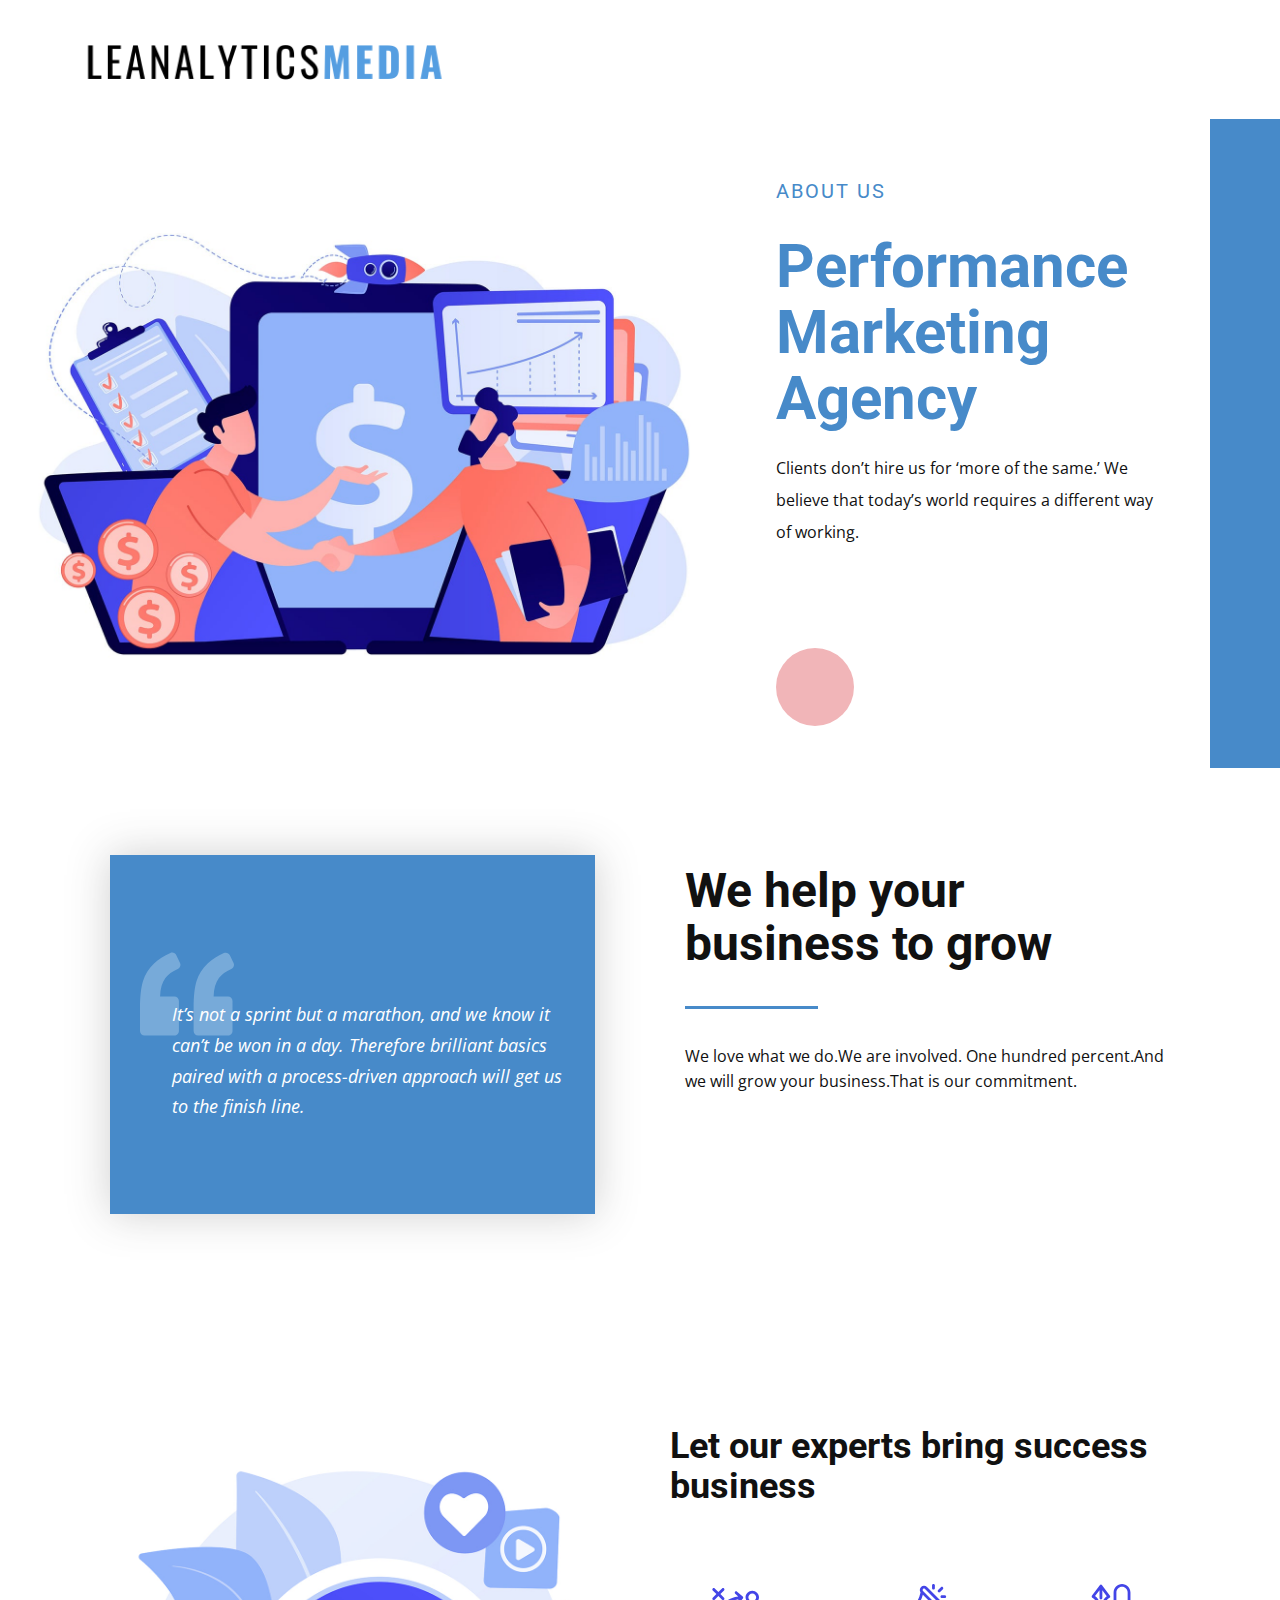
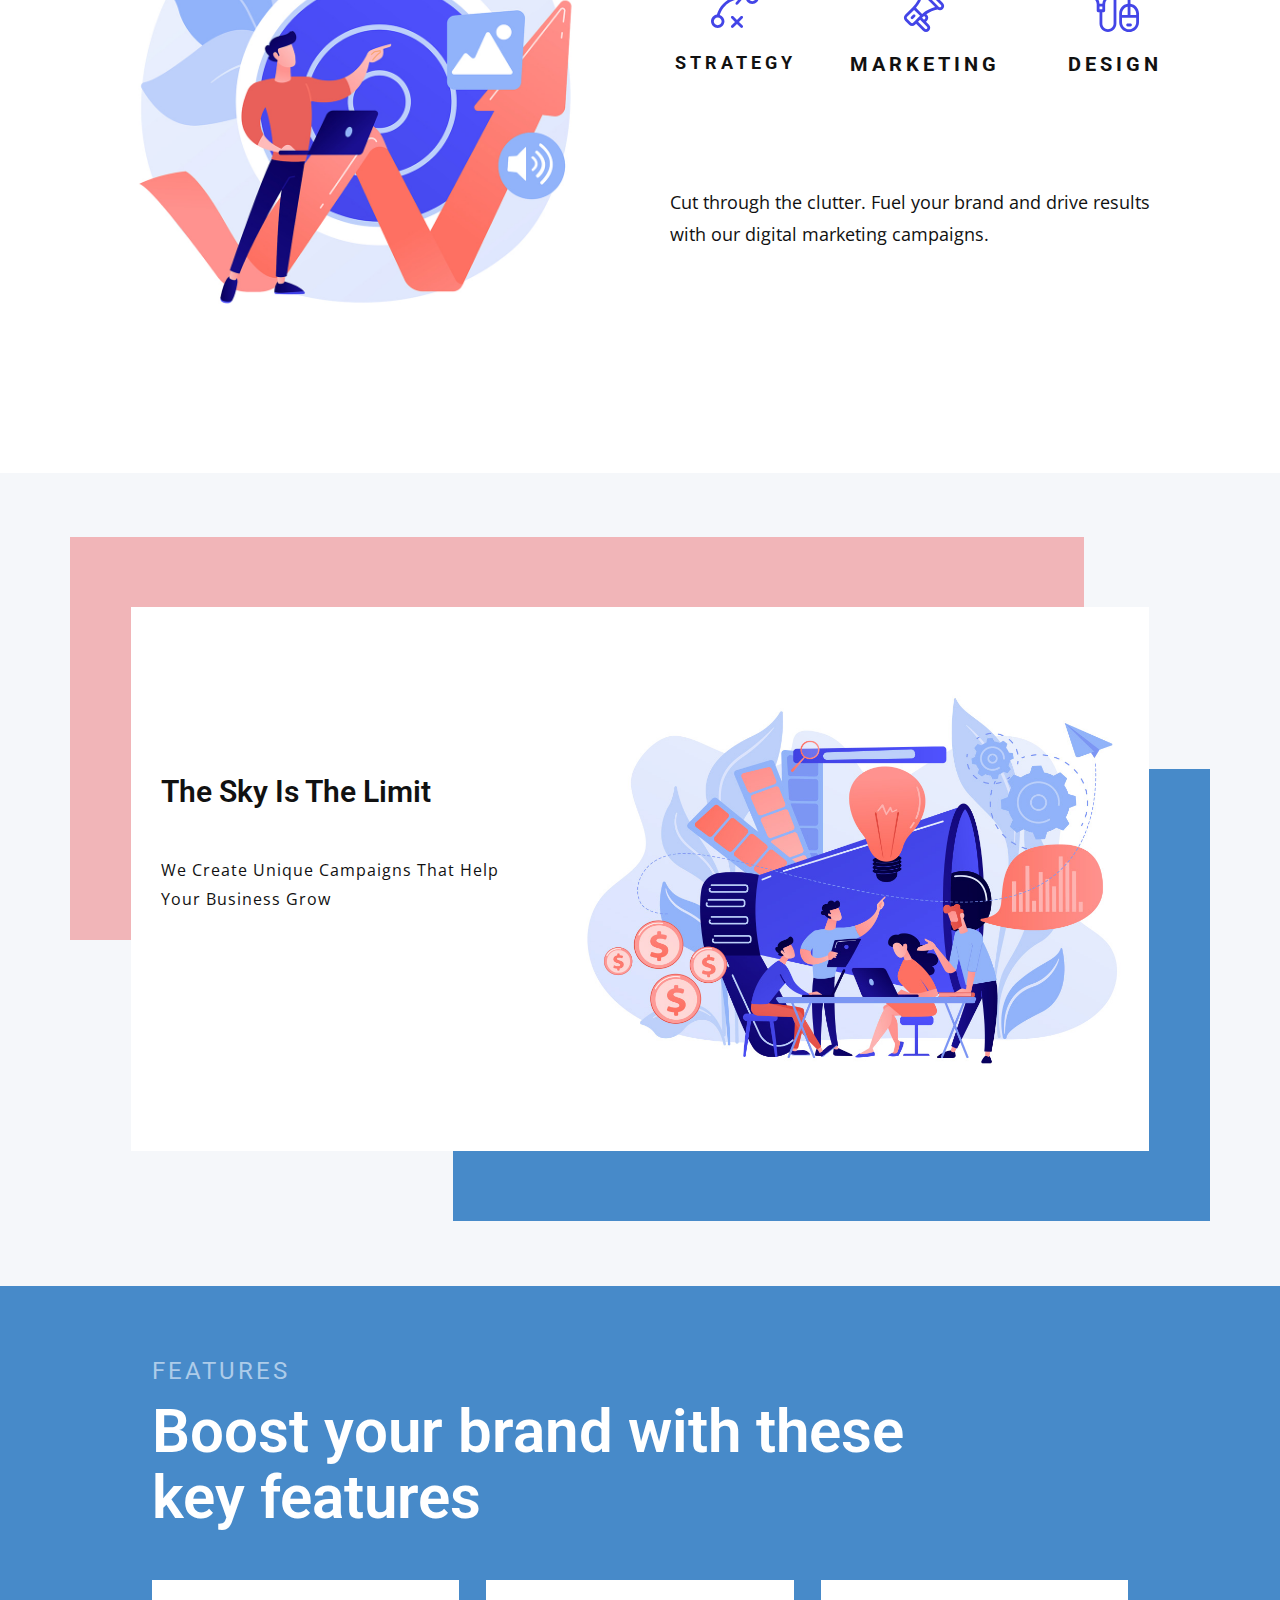
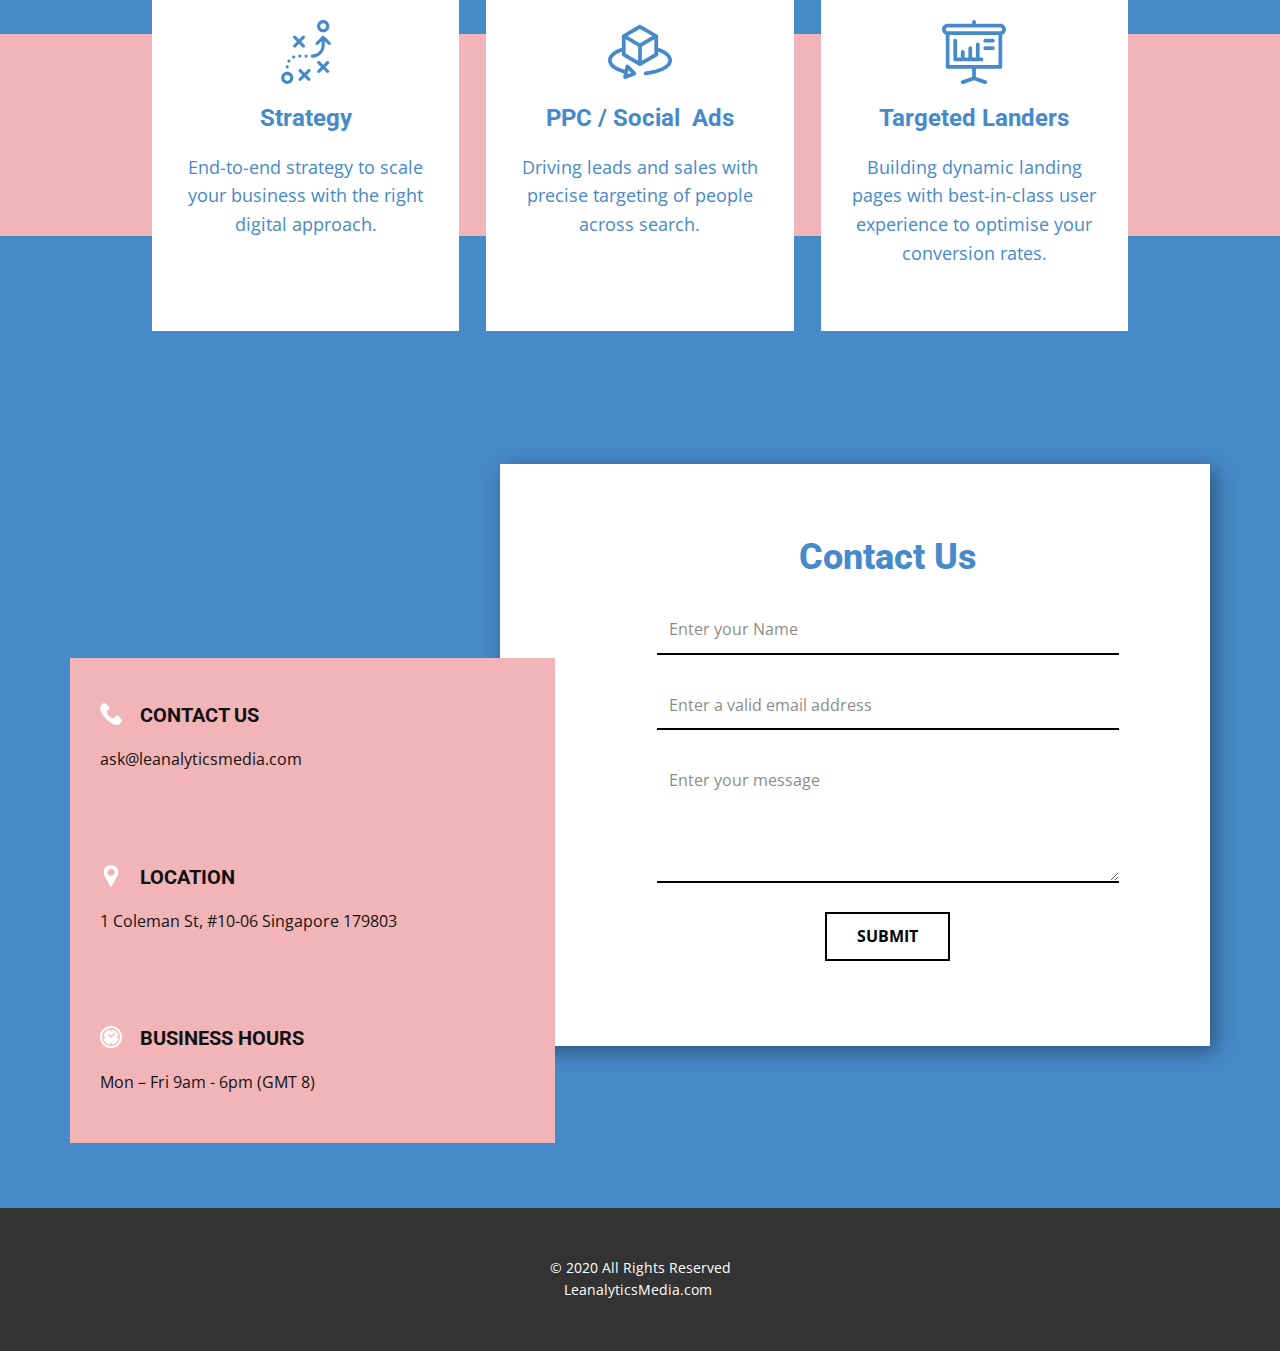
==== index.html @ b5342118 "Add files via upload" ====
<!DOCTYPE html>
<html style="font-size: 16px;">
  <head>
    <meta name="viewport" content="width=device-width, initial-scale=1.0">
    <meta charset="utf-8">
    <meta name="keywords" content="Digital Agency, We help your business to grow, Let our experts bring success business, Boost your brand with these key features, Business Plan Services, Contact Us">
    <meta name="description" content="">
    <meta name="page_type" content="np-template-header-footer-from-plugin">
    <title>Home</title>
    <link rel="stylesheet" href="nicepage.css" media="screen">
<link rel="stylesheet" href="Home.css" media="screen">
    <script class="u-script" type="text/javascript" src="jquery-1.9.1.min.js" defer=""></script>
    <script class="u-script" type="text/javascript" src="nicepage.js" defer=""></script>
    <link id="u-theme-google-font" rel="stylesheet" href="https://fonts.googleapis.com/css?family=Roboto:100,100i,300,300i,400,400i,500,500i,700,700i,900,900i|Open+Sans:300,300i,400,400i,600,600i,700,700i,800,800i">
    
    
    
    
    
    
    
    <script type="application/ld+json">{
		"@context": "http://schema.org",
		"@type": "Organization",
		"name": "leanalyticsmedia",
		"url": "index.html",
		"logo": "images/logo_LM.png"
}</script>
    <meta property="og:title" content="Home">
    <meta property="og:type" content="website">
    <meta name="theme-color" content="#478ac9">
    <link rel="canonical" href="index.html">
    <meta property="og:url" content="index.html">
  </head>
  <body data-home-page="https://leanalyticsmedia.nicepage.io/Home.html?version=b605e976-4a4e-497a-b90d-2c52d9018544" data-home-page-title="Home" class="u-body"><header class="u-clearfix u-header u-header" id="sec-bc48"><div class="u-clearfix u-sheet u-valign-middle-lg u-valign-middle-md u-valign-middle-sm u-valign-middle-xl u-sheet-1">
        <a href="https://nicepage.com" class="u-image u-logo u-image-1" data-image-width="400" data-image-height="100">
          <img src="images/logo_LM.png" class="u-logo-image u-logo-image-1" data-image-width="340">
        </a>
      </div></header>
    <section class="u-clearfix u-palette-1-base u-section-1" id="carousel_4870">
      <div class="u-clearfix u-layout-wrap u-layout-wrap-1">
        <div class="u-layout">
          <div class="u-layout-row">
            <div class="u-container-style u-layout-cell u-size-34-lg u-size-34-md u-size-34-sm u-size-34-xs u-size-36-xl u-white u-layout-cell-1">
              <div class="u-container-layout u-valign-middle u-container-layout-1">
                <img src="images/-min.jpg" alt="" class="u-expanded-width u-image u-image-contain u-image-default u-image-1" data-image-width="1500" data-image-height="1000">
              </div>
            </div>
            <div class="u-align-left u-container-style u-layout-cell u-size-24-xl u-size-26-lg u-size-26-md u-size-26-sm u-size-26-xs u-white u-layout-cell-2">
              <div class="u-container-layout u-valign-top u-container-layout-2">
                <h5 class="u-text u-text-palette-1-base u-text-1">about us</h5>
                <h1 class="u-text u-text-palette-1-base u-title u-text-2">Performance<br>Marketing<br>Agency
                </h1>
                <p class="u-text u-text-3">Clients don’t hire us for ‘more of the same.’ We believe that today’s world requires a different way of working.</p>
                <div class="u-palette-2-light-2 u-shape u-shape-circle u-shape-1"></div>
              </div>
            </div>
          </div>
        </div>
      </div>
    </section>
    <section class="u-clearfix u-white u-section-2" id="sec-e25a">
      <div class="u-clearfix u-sheet u-valign-middle u-sheet-1">
        <div class="u-clearfix u-expanded-width-sm u-expanded-width-xs u-gutter-30 u-layout-wrap u-layout-wrap-1">
          <div class="u-layout">
            <div class="u-layout-row">
              <div class="u-container-style u-layout-cell u-left-cell u-size-30 u-layout-cell-1">
                <div class="u-container-layout u-valign-middle-lg u-valign-middle-md u-valign-middle-xl u-container-layout-1">
                  <div class="u-container-style u-expanded-width u-group u-palette-1-base u-group-1">
                    <div class="u-container-layout u-valign-middle-sm u-valign-middle-xl u-container-layout-2"><span class="u-icon u-icon-circle u-text-palette-1-light-1 u-icon-1">
                    <svg class="u-svg-link" preserveAspectRatio="xMidYMin slice" viewBox="0 0 123.961 123.961" style=""><use xlink:href="#svg-0e4c"></use></svg>
                    <svg id="svg-0e4c" x="0px" y="0px" viewBox="0 0 123.961 123.961" style="enable-background:new 0 0 123.961 123.961;" class="u-svg-content"><g><path d="M49.8,29.032c3.1-1.3,4.4-5,3-8l-4.9-10.3c-1.4-2.899-4.8-4.2-7.8-2.899c-8.5,3.6-15.8,8.3-21.6,14   C11.4,28.532,6.6,36.232,4,44.732c-2.6,8.601-4,20.3-4,35.2v30.7c0,3.3,2.7,6,6,6h39.3c3.3,0,6-2.7,6-6v-39.3c0-3.301-2.7-6-6-6   H26.5c0.2-10.101,2.6-18.2,7-24.301C37.1,36.133,42.5,32.133,49.8,29.032z"></path><path d="M120.4,29.032c3.1-1.3,4.399-5,3-8l-4.9-10.199c-1.4-2.9-4.8-4.2-7.8-2.9c-8.4,3.6-15.601,8.3-21.5,13.9   c-7.101,6.8-12,14.5-14.601,23c-2.6,8.399-3.899,20.1-3.899,35.1v30.7c0,3.3,2.7,6,6,6H116c3.3,0,6-2.7,6-6v-39.3   c0-3.301-2.7-6-6-6H97.1c0.2-10.101,2.601-18.2,7-24.301C107.7,36.133,113.1,32.133,120.4,29.032z"></path>
</g><g></g><g></g><g></g><g></g><g></g><g></g><g></g><g></g><g></g><g></g><g></g><g></g><g></g><g></g><g></g></svg>
                  </span>
                      <p class="u-text u-text-1">It’s not a sprint but a marathon, and we know it can’t be won in a day. Therefore brilliant basics paired with a process-driven approach will get us to the finish line.</p>
                    </div>
                  </div>
                </div>
              </div>
              <div class="u-container-style u-layout-cell u-right-cell u-size-30 u-layout-cell-2">
                <div class="u-container-layout u-container-layout-3">
                  <h1 class="u-text u-text-2">We help your business to grow</h1>
                  <div class="u-border-3 u-border-palette-1-base u-line u-line-horizontal u-line-1"></div>
                  <p class="u-text u-text-3">We love what we do.We are involved. One hundred percent.And we will grow your business.That is our commitment.</p>
                </div>
              </div>
            </div>
          </div>
        </div>
      </div>
    </section>
    <section class="u-clearfix u-section-3" id="carousel_4d74">
      <div class="u-clearfix u-sheet u-valign-middle-lg u-valign-middle-xs u-sheet-1">
        <img src="images/sadd.jpg" alt="" class="u-expanded-width-md u-expanded-width-sm u-expanded-width-xs u-image u-image-contain u-image-default u-image-1" data-image-width="1200" data-image-height="1200">
        <div class="u-clearfix u-expanded-width-md u-expanded-width-sm u-expanded-width-xs u-layout-wrap u-layout-wrap-1">
          <div class="u-layout">
            <div class="u-layout-col">
              <div class="u-size-20">
                <div class="u-layout-row">
                  <div class="u-align-center-sm u-align-center-xs u-align-left-lg u-align-left-md u-align-left-xl u-container-style u-layout-cell u-size-60 u-layout-cell-1">
                    <div class="u-container-layout u-container-layout-1">
                      <h2 class="u-text u-text-1">Let our experts bring success business</h2>
                    </div>
                  </div>
                </div>
              </div>
              <div class="u-size-20">
                <div class="u-layout-row">
                  <div class="u-align-center u-container-style u-layout-cell u-size-20 u-size-30-md u-layout-cell-2">
                    <div class="u-container-layout u-valign-top u-container-layout-2"><span class="u-icon u-icon-circle u-icon-1"><svg class="u-svg-link" preserveAspectRatio="xMidYMin slice" viewBox="0 0 297 297" style=""><use xlink:href="#svg-2559"></use></svg><svg class="u-svg-content" viewBox="0 0 297 297" id="svg-2559"><g><path d="m255.402,41.116c-22.937,0-41.599,18.661-41.599,41.598s18.661,41.599 41.599,41.599c22.937,0 41.598-18.662 41.598-41.599s-18.661-41.598-41.598-41.598zm0,65.786c-13.338,0-24.188-10.85-24.188-24.188 0-13.337 10.85-24.187 24.188-24.187 13.337,0 24.187,10.85 24.187,24.187 0.001,13.338-10.85,24.188-24.187,24.188z"></path><path d="m10.772,97.093c1.7,1.699 3.928,2.549 6.156,2.549s4.456-0.85 6.156-2.549l22.626-22.626 22.626,22.626c1.7,1.699 3.928,2.549 6.156,2.549 2.228,0 4.456-0.85 6.156-2.549 3.399-3.399 3.399-8.912 0-12.312l-22.627-22.625 22.626-22.626c3.399-3.399 3.399-8.912 0-12.312-3.4-3.398-8.911-3.398-12.312,0l-22.625,22.626-22.626-22.626c-3.4-3.398-8.911-3.398-12.312,0-3.399,3.399-3.399,8.912 0,12.312l22.626,22.626-22.626,22.625c-3.399,3.4-3.399,8.912 1.77636e-15,12.312z"></path><path d="m195.772,199.907c-3.4-3.398-8.911-3.398-12.312,0l-22.625,22.625-22.626-22.625c-3.4-3.398-8.911-3.398-12.312,0-3.399,3.4-3.399,8.912 0,12.312l22.626,22.625-22.626,22.626c-3.399,3.399-3.399,8.912 0,12.312 1.7,1.699 3.928,2.549 6.156,2.549s4.456-0.85 6.156-2.549l22.626-22.626 22.625,22.625c1.7,1.699 3.928,2.549 6.156,2.549 2.228,0 4.456-0.85 6.156-2.549 3.399-3.4 3.399-8.912 0-12.312l-22.625-22.625 22.625-22.625c3.4-3.4 3.4-8.913 0-12.312z"></path><path d="m196.45,77.836l-35.107-30.518c-3.628-3.155-9.127-2.768-12.281,0.859-3.154,3.628-2.769,9.126 0.859,12.281l18.618,16.185c-54.952,7.187-87.489,35.904-105.577,60.176-15.843,21.26-23.25,42.201-26.224,52.608-20.654,2.415-36.738,20.012-36.738,41.305 0,22.937 18.661,41.599 41.598,41.599s41.599-18.661 41.599-41.599c0-18.464-12.096-34.148-28.777-39.567 3.133-9.898 9.919-27.229 22.924-44.503 22.64-30.071 54.091-47.78 93.656-52.816l-17.348,19.957c-3.154,3.628-2.769,9.126 0.859,12.281 1.648,1.433 3.682,2.135 5.707,2.135 2.433,0 4.853-1.014 6.574-2.994l30.518-35.108c3.154-3.629 2.769-9.126-0.86-12.281zm-130.664,152.896c0,13.338-10.85,24.188-24.188,24.188-13.337,0-24.187-10.85-24.187-24.188 0-13.337 10.85-24.187 24.187-24.187 13.337,0 24.188,10.85 24.188,24.187z"></path>
</g></svg></span>
                      <h5 class="u-text u-text-2">strategy</h5>
                    </div>
                  </div>
                  <div class="u-align-center u-container-style u-layout-cell u-size-20 u-size-30-md u-layout-cell-3">
                    <div class="u-container-layout u-valign-top u-container-layout-3"><span class="u-icon u-icon-circle u-icon-2"><svg class="u-svg-link" preserveAspectRatio="xMidYMin slice" viewBox="0 0 512.001 512.001" style=""><use xlink:href="#svg-36e0"></use></svg><svg class="u-svg-content" viewBox="0 0 512.001 512.001" x="0px" y="0px" id="svg-36e0" style="enable-background:new 0 0 512.001 512.001;"><g><g><path d="M446.977,201.914L277.316,32.253c-17.539-17.54-46.081-17.541-63.622,0c-15.768,15.767-17.126,39.814-5.482,56.985    l-0.236,1.181c-12.232,61.165-42.011,116.809-86.12,160.917l-77.819,77.819c-17.582,17.583-17.585,46.039,0,63.622l42.414,42.414    c17.581,17.582,46.039,17.583,63.622,0l10.604-10.604l74.226,74.226c17.582,17.583,46.038,17.584,63.621,0    c17.541-17.54,17.541-46.081,0-63.621l-31.811-31.811l10.604-10.604c17.582-17.581,17.584-46.037,0-63.621l-7.206-7.207    c35.449-24.819,75.708-42.098,118.701-50.697l1.196-0.239c17.553,11.851,41.544,9.946,56.969-5.479h0.001    C464.516,247.995,464.516,219.455,446.977,201.914z M128.866,413.984c-5.86,5.859-15.348,5.86-21.208-0.001l-42.414-42.414    c-5.861-5.862-5.861-15.346,0-21.207l74.225-74.226l63.622,63.622C195.829,347.02,136.307,406.542,128.866,413.984z     M277.316,456.398c5.846,5.846,5.846,15.36,0,21.207c-5.846,5.846-15.361,5.846-21.207,0l-74.226-74.226l21.208-21.207    L277.316,456.398z M224.298,360.965c4.508-4.508,11.256-11.413,21.906-20.509l9.905,9.906c5.861,5.861,5.861,15.345,0,21.207    l-10.604,10.604L224.298,360.965z M224.935,319.189l-64.898-64.898c34.779-40.159,59.685-87.564,73.01-139.064l130.952,130.952    C312.499,259.503,265.095,284.409,224.935,319.189z M425.767,244.326c-5.861,5.86-15.346,5.86-21.207,0L234.901,74.667    c-5.861-5.862-5.861-15.346,0-21.207c5.861-5.861,15.347-5.861,21.208,0l169.658,169.658    C431.613,228.965,431.613,238.478,425.767,244.326z"></path>
</g>
</g><g><g><path d="M150.072,329.154c-5.855-5.856-15.351-5.856-21.207,0l-21.207,21.207c-5.856,5.856-5.856,15.351,0,21.207    c5.855,5.856,15.352,5.856,21.207,0l21.207-21.207C155.928,344.505,155.928,335.01,150.072,329.154z"></path>
</g>
</g><g><g><path d="M346.19,0c-8.282,0-14.996,6.714-14.996,14.996v29.992c0,8.282,6.714,14.996,14.996,14.996s14.996-6.714,14.996-14.996    V14.996C361.186,6.714,354.472,0,346.19,0z"></path>
</g>
</g><g><g><path d="M466.157,119.966h-29.992c-8.282,0-14.996,6.714-14.996,14.996s6.714,14.996,14.996,14.996h29.992    c8.282,0,14.996-6.714,14.996-14.996S474.438,119.966,466.157,119.966z"></path>
</g>
</g><g><g><path d="M446.769,34.383c-5.855-5.856-15.351-5.856-21.207,0L395.57,64.375c-5.856,5.856-5.856,15.351,0,21.207    c5.855,5.856,15.351,5.857,21.207,0l29.992-29.992C452.625,49.734,452.625,40.24,446.769,34.383z"></path>
</g>
</g></svg></span>
                      <h5 class="u-text u-text-3">marketing</h5>
                    </div>
                  </div>
                  <div class="u-align-center u-container-style u-layout-cell u-size-20 u-size-60-md u-layout-cell-4">
                    <div class="u-container-layout u-valign-top u-container-layout-4"><span class="u-icon u-icon-circle u-icon-3"><svg class="u-svg-link" preserveAspectRatio="xMidYMin slice" viewBox="-3 0 512 512" style=""><use xlink:href="#svg-1a38"></use></svg><svg class="u-svg-content" viewBox="-3 0 512 512" id="svg-1a38"><path d="m294.90625 315v92c0 57.898438 47.101562 105 105 105 58.449219 0 106-47.101562 106-105v-92c0-52.855469-39.628906-96.703125-91-103.945312v-121.054688c0-49.625-40.375-90-90-90s-90 40.375-90 90v332c0 33.085938-26.914062 60-60 60-33.082031 0-60-26.914062-60-60v-122h15c8.285156 0 15-6.714844 15-15 0-10.28125 0-59.820312 0-67.265625 0-27.105469 14.691406-52.175781 38.335938-65.425781l8.371093-4.691406c3.769531-2.109376 6.441407-5.746094 7.339844-9.96875.898437-4.226563-.070313-8.632813-2.652344-12.09375l-84.375-112.96875c-2.820312-3.777344-7.253906-6.007813-11.964843-6.023438-.019532 0-.035157 0-.054688 0-4.691406 0-9.117188 2.199219-11.953125 5.941406l-84.90625 112.027344c-2.59375 3.421875-3.597656 7.792969-2.753906 12.003906.839843 4.210938 3.445312 7.859375 7.15625 10.019532l9.214843 5.367187c23.589844 13.742187 38.242188 38.574219 38.242188 64.804687v68.273438c0 8.28125 6.714844 15 15 15h15v122c0 49.625 40.375 90 90 90s90-40.375 90-90v-332c0-33.085938 26.917969-60 60-60 33.085938 0 60 26.914062 60 60v121.074219c-50.816406 7.304687-90 51.121093-90 103.925781zm-180-45h-30v-30h30zm-77.832031-140.699219 47.832031-63.113281v83.8125c0 8.285156 6.714844 15 15 15s15-6.714844 15-15v-83.285156l47.285156 63.304687c-27.195312 17.898438-44.585937 47.519531-46.988281 79.980469h-30.527344c-2.171875-32.308594-19.863281-62.328125-47.601562-80.699219zm347.832031 112.207031v89.492188h-60v-16c0-36.21875 25.808594-66.523438 60-73.492188zm15 240.492188c-41.355469 0-75-33.644531-75-75v-46h151v46c0 41.355469-34.09375 75-76 75zm76-167v16h-61v-89.527344c34.746094 6.894532 61 37.238282 61 73.527344zm0 0"></path><path d="m414.90625 422h-30c-8.285156 0-15 6.714844-15 15s6.714844 15 15 15h30c8.285156 0 15-6.714844 15-15s-6.714844-15-15-15zm0 0"></path></svg></span>
                      <h5 class="u-text u-text-4">Design</h5>
                    </div>
                  </div>
                </div>
              </div>
              <div class="u-size-20">
                <div class="u-layout-row">
                  <div class="u-container-style u-layout-cell u-size-60 u-layout-cell-5">
                    <div class="u-container-layout u-container-layout-5">
                      <p class="u-text u-text-5">Cut through the clutter. Fuel your brand and drive results with our digital marketing campaigns.</p>
                    </div>
                  </div>
                </div>
              </div>
            </div>
          </div>
        </div>
      </div>
    </section>
    <section class="u-align-center u-clearfix u-palette-5-light-3 u-section-4" id="sec-f7fc">
      <div class="u-clearfix u-sheet u-valign-middle-lg u-valign-middle-xl u-valign-middle-xs u-sheet-1">
        <div class="u-palette-2-light-2 u-shape u-shape-rectangle u-shape-1"></div>
        <div class="u-palette-1-base u-shape u-shape-rectangle u-shape-2"></div>
        <div class="u-clearfix u-layout-wrap u-layout-wrap-1">
          <div class="u-gutter-0 u-layout">
            <div class="u-layout-row">
              <div class="u-align-left u-container-style u-layout-cell u-size-25 u-white u-layout-cell-1">
                <div class="u-container-layout u-container-layout-1">
                  <h3 class="u-text u-text-1">The Sky Is The Limit</h3>
                  <p class="u-text u-text-2">We Create Unique Campaigns That Help Your Business Grow</p>
                </div>
              </div>
              <div class="u-container-style u-layout-cell u-size-35 u-white u-layout-cell-2">
                <div class="u-container-layout u-valign-middle u-container-layout-2">
                  <img src="images/d.jpg" alt="" class="u-expanded-width u-image u-image-contain u-image-default u-image-1" data-image-width="1100" data-image-height="810">
                </div>
              </div>
            </div>
          </div>
        </div>
      </div>
    </section>
    <section class="u-align-center u-clearfix u-palette-1-base u-section-5" id="carousel_cc5b">
      <h4 class="u-align-left u-text u-text-palette-1-light-2 u-text-1">Features</h4>
      <h1 class="u-align-left u-text u-text-2">Boost your brand with these key features</h1>
      <div class="u-expanded-width u-palette-2-light-2 u-shape u-shape-rectangle u-shape-1"></div>
      <div class="u-list u-repeater u-list-1">
        <div class="u-align-center u-container-style u-list-item u-repeater-item u-shape-rectangle u-white u-list-item-1">
          <div class="u-container-layout u-similar-container u-container-layout-1"><span class="u-icon u-icon-circle u-text-palette-1-base u-icon-1"><svg class="u-svg-link" preserveAspectRatio="xMidYMin slice" viewBox="0 0 486.9 486.9" style=""><use xlink:href="#svg-54fe"></use></svg><svg class="u-svg-content" viewBox="0 0 486.9 486.9" x="0px" y="0px" id="svg-54fe" style="enable-background:new 0 0 486.9 486.9;"><g><g><path d="M374.288,93.2c25.6,0,46.4-20.9,46.4-46.6S399.888,0,374.288,0s-46.4,21-46.4,46.6S348.688,93.2,374.288,93.2z     M374.288,24.1c12.3,0,22.4,10.1,22.4,22.6s-10,22.6-22.4,22.6s-22.4-10.2-22.4-22.7S361.888,24.1,374.288,24.1z"></path><path d="M100.688,393.7c-25.6,0-46.4,20.9-46.4,46.6s20.8,46.6,46.4,46.6s46.4-20.9,46.4-46.6S126.188,393.7,100.688,393.7z     M100.688,462.9c-12.3,0-22.4-10.1-22.4-22.6c0-12.4,10-22.6,22.4-22.6s22.4,10.1,22.4,22.6    C122.988,452.7,112.988,462.9,100.688,462.9z"></path><path d="M215.388,206.5c2.3,2.3,5.4,3.5,8.5,3.5s6.1-1.2,8.5-3.5c4.7-4.7,4.7-12.3,0-17l-25-25l25-25c4.7-4.7,4.7-12.3,0-17    c-4.7-4.7-12.3-4.7-17,0l-25,25l-25-25c-4.7-4.7-12.3-4.7-17,0c-4.7,4.7-4.7,12.3,0,17l25,25l-25,25c-4.7,4.7-4.7,12.3,0,17    c2.3,2.3,5.4,3.5,8.5,3.5s6.1-1.2,8.5-3.5l25-25L215.388,206.5z"></path><path d="M416.288,315c-4.7-4.7-12.3-4.7-17,0l-25,25l-25-25c-4.7-4.7-12.3-4.7-17,0s-4.7,12.3,0,17l25,25l-25,25    c-4.7,4.7-4.7,12.3,0,17c2.3,2.3,5.4,3.5,8.5,3.5s6.1-1.2,8.5-3.5l25-25l25,25c2.3,2.3,5.4,3.5,8.5,3.5s6.1-1.2,8.5-3.5    c4.7-4.7,4.7-12.3,0-17l-25-25l25-25C420.988,327.2,420.988,319.7,416.288,315z"></path><path d="M274.088,376.9c-4.7-4.7-12.3-4.7-17,0l-25,25l-25-25c-4.7-4.7-12.3-4.7-17,0c-4.7,4.7-4.7,12.3,0,17l25,25l-25,25    c-4.7,4.7-4.7,12.3,0,17c2.3,2.3,5.4,3.5,8.5,3.5s6.1-1.2,8.5-3.5l25-25l25,25c2.3,2.3,5.4,3.5,8.5,3.5s6.1-1.2,8.5-3.5    c4.7-4.7,4.7-12.3,0-17l-25-25l25-25C278.688,389.2,278.688,381.6,274.088,376.9z"></path><path d="M196.388,286.7c6.6,0,12-5.4,12-12c0-6.6-5.4-12-12-12s-12,5.4-12,12C184.388,281.3,189.688,286.7,196.388,286.7z"></path><path d="M107.488,322.1c2,1.3,4.3,2,6.6,2c3.9,0,7.7-1.9,10-5.4c3.6-5.5,2.1-13-3.4-16.6c-5.5-3.6-13-2.1-16.6,3.4    C100.388,311,101.888,318.5,107.488,322.1z"></path><path d="M144.988,270.8c-6.1,2.7-8.8,9.8-6.1,15.8c2,4.5,6.4,7.1,11,7.1c1.6,0,3.3-0.3,4.9-1c6.1-2.7,8.8-9.8,6.1-15.8    C158.087,270.8,150.988,268.1,144.988,270.8z"></path><circle cx="243.888" cy="274.7" r="12"></circle><path d="M100.688,369c3.2,0,6.3-1.3,8.5-3.5s3.5-5.3,3.5-8.5s-1.3-6.3-3.5-8.5s-5.3-3.5-8.5-3.5s-6.3,1.3-8.5,3.5    s-3.5,5.3-3.5,8.5s1.3,6.3,3.5,8.5S97.488,369,100.688,369z"></path><path d="M429.088,170.2l-46.4-46.4c-4.7-4.7-12.3-4.7-17,0l-46.4,46.4c-4.7,4.7-4.7,12.3,0,17s12.3,4.7,17,0l25.9-25.9v31    c0,38.8-31.8,70.3-70.9,70.3c-6.6,0-12,5.4-12,12c0,6.6,5.4,12,12,12c52.3,0,94.9-42.3,94.9-94.3v-31.1l25.9,25.9    c2.3,2.3,5.4,3.5,8.5,3.5s6.1-1.2,8.5-3.5C433.788,182.5,433.788,174.9,429.088,170.2z"></path>
</g>
</g></svg></span>
            <h4 class="u-text u-text-palette-1-base u-text-3">Strategy</h4>
            <p class="u-text u-text-palette-1-base u-text-4">End-to-end strategy to scale your business with the right digital approach.</p>
          </div>
        </div>
        <div class="u-align-center u-container-style u-list-item u-repeater-item u-shape-rectangle u-video-cover u-white u-list-item-2">
          <div class="u-container-layout u-similar-container u-container-layout-2"><span class="u-icon u-icon-circle u-text-palette-1-base u-icon-2"><svg class="u-svg-link" preserveAspectRatio="xMidYMin slice" viewBox="0 0 512 512" style=""><use xlink:href="#svg-3b4d"></use></svg><svg class="u-svg-content" viewBox="0 0 512 512" id="svg-3b4d"><g><path d="m400.904 222.798v-94.404c0-7.224-5.133-13.354-12.119-14.72l-126.096-72.801c-4.641-2.68-10.359-2.68-15 0l-129.093 74.532c-4.641 2.679-7.5 7.631-7.5 12.99v94.404c-49.739 15.649-111.096 47.948-111.096 100.064 0 44.723 47.412 83.574 127.305 104.758l-5.96 27.292c-2.556 11.702 9.041 21.601 20.226 17.127l75-30c9.922-3.967 12.64-16.794 5.129-24.439l-56-57c-8.332-8.478-22.812-4.334-25.355 7.313l-6.631 30.363c-63.304-17.056-103.714-46.228-103.714-75.414 0-25.345 30.686-50.947 81.096-68.464v23.06c0 5.359 2.859 10.311 7.5 12.99l129.904 75c4.641 2.68 10.359 2.68 15 0l129.904-75c4.641-2.68 7.5-7.631 7.5-12.99v-23.06c50.41 17.517 81.096 43.119 81.096 68.464 0 55.546-121.998 83.743-181.91 88.684-8.256.682-14.396 7.928-13.715 16.184.675 8.174 7.835 14.395 16.184 13.715 78.101-6.457 209.441-40.205 209.441-118.583 0-52.121-61.374-84.42-111.096-100.065zm-237.167 178.612 20.773 21.144-27.821 11.129zm91.452-330.227 99.904 57.68c-12.197 7.042-90.954 52.512-99.093 57.211-8.88-5.127-86.579-49.986-99.904-57.68zm-114.093 83.193 99.904 57.679v114.423l-99.904-57.68zm229.808 114.422-99.904 57.68v-114.423l99.904-57.679z"></path>
</g></svg></span>
            <h4 class="u-text u-text-palette-1-base u-text-5">PPC / Social&nbsp; Ads</h4>
            <p class="u-text u-text-palette-1-base u-text-6">Driving leads and sales with precise targeting of people across search.</p>
          </div>
        </div>
        <div class="u-align-center u-container-style u-list-item u-repeater-item u-shape-rectangle u-video-cover u-white u-list-item-3">
          <div class="u-container-layout u-similar-container u-container-layout-3"><span class="u-icon u-icon-circle u-text-palette-1-base u-icon-3"><svg class="u-svg-link" preserveAspectRatio="xMidYMin slice" viewBox="0 0 512 512.0009" style=""><use xlink:href="#svg-9980"></use></svg><svg class="u-svg-content" viewBox="0 0 512 512.0009" id="svg-9980"><path d="m466.996094 30h-195.996094v-15c0-8.285156-6.71875-15-15-15-8.285156 0-15 6.714844-15 15v15h-196c-24.8125 0-45 20.1875-45 45 0 19.554688 12.542969 36.226562 30 42.417969v258.578125c0 8.285156 6.714844 15 15 15h196v65.1875l-79.746094 26.582031c-7.859375 2.621094-12.105468 11.117187-9.484375 18.972656 2.617188 7.859375 11.109375 12.109375 18.972657 9.488281l85.253906-28.417968 85.257812 28.417968c7.84375 2.617188 16.347656-1.613281 18.972656-9.488281 2.621094-7.855469-1.625-16.351562-9.484374-18.972656l-79.742188-26.582031v-65.1875h195.996094c8.285156 0 15-6.714844 15-15v-258.578125c17.460937-6.191407 30-22.863281 30-42.417969 0-24.8125-20.183594-45-45-45zm-406.996094 330.996094v-240.996094h391.996094v240.996094zm406.996094-270.996094h-421.996094c-8.269531 0-15-6.730469-15-15 0-8.273438 6.730469-15 15-15h421.996094c8.273437 0 15 6.726562 15 15 0 8.269531-6.726563 15-15 15zm0 0"></path><path d="m315.996094 300.996094h-14.996094v-105.996094c0-8.285156-6.71875-15-15-15-8.285156 0-15 6.714844-15 15v105.996094h-30v-75.996094c0-8.285156-6.71875-15-15-15-8.285156 0-15 6.714844-15 15v75.996094h-30v-46c0-8.28125-6.71875-14.996094-15-14.996094-8.285156 0-15 6.714844-15 14.996094v46h-30v-135.996094c0-8.285156-6.714844-15-15-15s-15 6.714844-15 15v150.996094c0 8.285156 6.714844 15 15 15h209.996094c8.285156 0 15-6.714844 15-15 0-8.28125-6.714844-15-15-15zm0 0"></path><path d="m406.996094 150h-61c-8.28125 0-15 6.714844-15 15 0 8.28125 6.71875 15 15 15h61c8.285156 0 15-6.71875 15-15 0-8.285156-6.714844-15-15-15zm0 0"></path><path d="m406.996094 210h-61c-8.28125 0-15 6.714844-15 15 0 8.28125 6.71875 15 15 15h61c8.285156 0 15-6.71875 15-15 0-8.285156-6.714844-15-15-15zm0 0"></path></svg></span>
            <h4 class="u-text u-text-palette-1-base u-text-7">Targeted Landers</h4>
            <p class="u-text u-text-palette-1-base u-text-8">Building dynamic landing pages with best-in-class user experience to optimise your conversion rates.</p>
          </div>
        </div>
      </div>
    </section>
    <section class="u-clearfix u-palette-1-base u-section-6" id="carousel_1b75">
      <div class="u-clearfix u-sheet u-valign-middle-sm u-valign-middle-xl u-valign-middle-xs u-sheet-1">
        <div class="u-align-center u-container-style u-expanded-width-sm u-expanded-width-xs u-group u-white u-group-1">
          <div class="u-container-layout u-valign-middle-lg u-valign-middle-xl u-valign-top-xs u-container-layout-1">
            <h2 class="u-text u-text-palette-1-base u-text-1">Contact Us</h2>
            <div class="u-align-left u-expanded-width-md u-expanded-width-sm u-expanded-width-xs u-form u-form-1">
              <form action="https://nicepage.com/editor/Forms/Process" method="POST" class="u-clearfix u-form-spacing-28 u-form-vertical u-inner-form" style="padding: 10px" source="email" name="form">
                <input type="hidden" id="siteId" name="siteId" value="317900" wfd-invisible="true">
                <input type="hidden" id="pageId" name="pageId" value="317936" wfd-invisible="true">
                <div class="u-form-group u-form-name u-form-group-1">
                  <label for="name-5a14" class="u-form-control-hidden u-label" wfd-invisible="true">Name</label>
                  <input type="text" placeholder="Enter your Name" id="name-5a14" name="name" class="u-border-2 u-border-black u-border-no-left u-border-no-right u-border-no-top u-input u-input-rectangle u-white" required="">
                </div>
                <div class="u-form-email u-form-group u-form-group-2">
                  <label for="email-5a14" class="u-form-control-hidden u-label" wfd-invisible="true">Email</label>
                  <input type="email" placeholder="Enter a valid email address" id="email-5a14" name="email" class="u-border-2 u-border-black u-border-no-left u-border-no-right u-border-no-top u-input u-input-rectangle u-white" required="">
                </div>
                <div class="u-form-group u-form-message u-form-group-3">
                  <label for="message-5a14" class="u-form-control-hidden u-label" wfd-invisible="true">Message</label>
                  <textarea placeholder="Enter your message" rows="4" cols="50" id="message-5a14" name="message" class="u-border-2 u-border-black u-border-no-left u-border-no-right u-border-no-top u-input u-input-rectangle u-white" required=""></textarea>
                </div>
                <div class="u-align-center u-form-group u-form-submit u-form-group-4">
                  <a href="#" class="u-border-2 u-border-black u-btn u-btn-submit u-button-style u-hover-black u-none u-text-black u-text-hover-white u-btn-1">Submit</a>
                  <input type="submit" value="submit" class="u-form-control-hidden" wfd-invisible="true">
                </div>
                <div class="u-form-send-message u-form-send-success" wfd-invisible="true"> Thank you! Your message has been sent. </div>
                <div class="u-form-send-error u-form-send-message" wfd-invisible="true"> Unable to send your message. Please fix errors then try again. </div>
                <input type="hidden" value="" name="recaptchaResponse" wfd-invisible="true">
              </form>
            </div>
          </div>
        </div>
        <div class="u-list u-repeater u-list-1">
          <div class="u-container-style u-list-item u-palette-2-light-2 u-repeater-item u-list-item-1">
            <div class="u-container-layout u-similar-container u-container-layout-2"><span class="u-icon u-icon-circle u-text-white u-icon-1"><svg class="u-svg-link" preserveAspectRatio="xMidYMin slice" viewBox="0 0 513.64 513.64" style=""><use xlink:href="#svg-d5b6"></use></svg><svg xmlns="http://www.w3.org/2000/svg" xmlns:xlink="http://www.w3.org/1999/xlink" version="1.1" xml:space="preserve" class="u-svg-content" viewBox="0 0 513.64 513.64" x="0px" y="0px" id="svg-d5b6" style="enable-background:new 0 0 513.64 513.64;"><g><g><path d="M499.66,376.96l-71.68-71.68c-25.6-25.6-69.12-15.359-79.36,17.92c-7.68,23.041-33.28,35.841-56.32,30.72    c-51.2-12.8-120.32-79.36-133.12-133.12c-7.68-23.041,7.68-48.641,30.72-56.32c33.28-10.24,43.52-53.76,17.92-79.36l-71.68-71.68    c-20.48-17.92-51.2-17.92-69.12,0l-48.64,48.64c-48.64,51.2,5.12,186.88,125.44,307.2c120.32,120.32,256,176.641,307.2,125.44    l48.64-48.64C517.581,425.6,517.581,394.88,499.66,376.96z"></path>
</g>
</g></svg></span>
              <h5 class="u-text u-text-2">CONTACT Us</h5>
              <p class="u-text u-text-3">ask@leanalyticsmedia.com</p>
            </div>
          </div>
          <div class="u-container-style u-list-item u-palette-2-light-2 u-repeater-item u-list-item-2">
            <div class="u-container-layout u-similar-container u-container-layout-3"><span class="u-icon u-icon-circle u-text-white u-icon-2"><svg class="u-svg-link" preserveAspectRatio="xMidYMin slice" viewBox="0 0 512 512" style=""><use xlink:href="#svg-fb66"></use></svg><svg xmlns="http://www.w3.org/2000/svg" xmlns:xlink="http://www.w3.org/1999/xlink" version="1.1" xml:space="preserve" class="u-svg-content" viewBox="0 0 512 512" x="0px" y="0px" id="svg-fb66" style="enable-background:new 0 0 512 512;"><g><g><path d="M256,0C161.896,0,85.333,76.563,85.333,170.667c0,28.25,7.063,56.26,20.49,81.104L246.667,506.5    c1.875,3.396,5.448,5.5,9.333,5.5s7.458-2.104,9.333-5.5l140.896-254.813c13.375-24.76,20.438-52.771,20.438-81.021    C426.667,76.563,350.104,0,256,0z M256,256c-47.052,0-85.333-38.281-85.333-85.333c0-47.052,38.281-85.333,85.333-85.333    s85.333,38.281,85.333,85.333C341.333,217.719,303.052,256,256,256z"></path>
</g>
</g></svg></span>
              <h5 class="u-text u-text-4">Location</h5>
              <p class="u-text u-text-5">1 Coleman St, #10-06 Singapore 179803</p>
            </div>
          </div>
          <div class="u-container-style u-list-item u-palette-2-light-2 u-repeater-item u-list-item-3">
            <div class="u-container-layout u-similar-container u-container-layout-4"><span class="u-icon u-icon-circle u-text-white u-icon-3"><svg class="u-svg-link" preserveAspectRatio="xMidYMin slice" viewBox="0 0 512 512" style=""><use xlink:href="#svg-27f6"></use></svg><svg xmlns="http://www.w3.org/2000/svg" xmlns:xlink="http://www.w3.org/1999/xlink" version="1.1" xml:space="preserve" class="u-svg-content" viewBox="0 0 512 512" id="svg-27f6"><g><path d="m386.058 256c0-8.284 6.716-15 15-15h31.587c-7.224-85.814-75.831-154.421-161.645-161.645v31.588c0 8.284-6.716 15-15 15s-15-6.716-15-15v-31.588c-85.814 7.224-154.421 75.831-161.645 161.645h31.587c8.284 0 15 6.716 15 15s-6.716 15-15 15h-31.587c7.224 85.814 75.831 154.421 161.645 161.645v-31.588c0-8.284 6.716-15 15-15s15 6.716 15 15v31.588c85.814-7.224 154.421-75.831 161.645-161.645h-31.587c-8.284 0-15-6.716-15-15zm-39.467-71.629-79.838 82.087c-5.558 5.714-14.618 6.086-20.625.835l-59.598-52.101c-6.237-5.452-6.873-14.929-1.42-21.165 5.452-6.237 14.928-6.875 21.166-1.421l48.889 42.739 69.921-71.891c5.776-5.938 15.273-6.069 21.211-.295 5.938 5.778 6.07 15.274.294 21.212z"></path><path d="m256 0c-141.159 0-256 114.841-256 256s114.841 256 256 256 256-114.841 256-256-114.841-256-256-256zm0 463.286c-114.298 0-207.286-92.988-207.286-207.286s92.988-207.286 207.286-207.286 207.286 92.988 207.286 207.286-92.988 207.286-207.286 207.286z"></path>
</g></svg></span>
              <h5 class="u-text u-text-6">Business Hours</h5>
              <p class="u-text u-text-7">Mon – Fri 9am - 6pm (GMT 8)</p>
            </div>
          </div>
        </div>
      </div>
    </section>
    
    
    <footer class="u-align-center u-clearfix u-footer u-grey-80 u-footer" id="sec-80ee"><div class="u-clearfix u-sheet u-sheet-1">
        <p class="u-small-text u-text u-text-variant u-text-1">© 2020 All Rights Reserved<br>LeanalyticsMedia.com&nbsp;
        </p>
      </div></footer>
  </body>
</html>
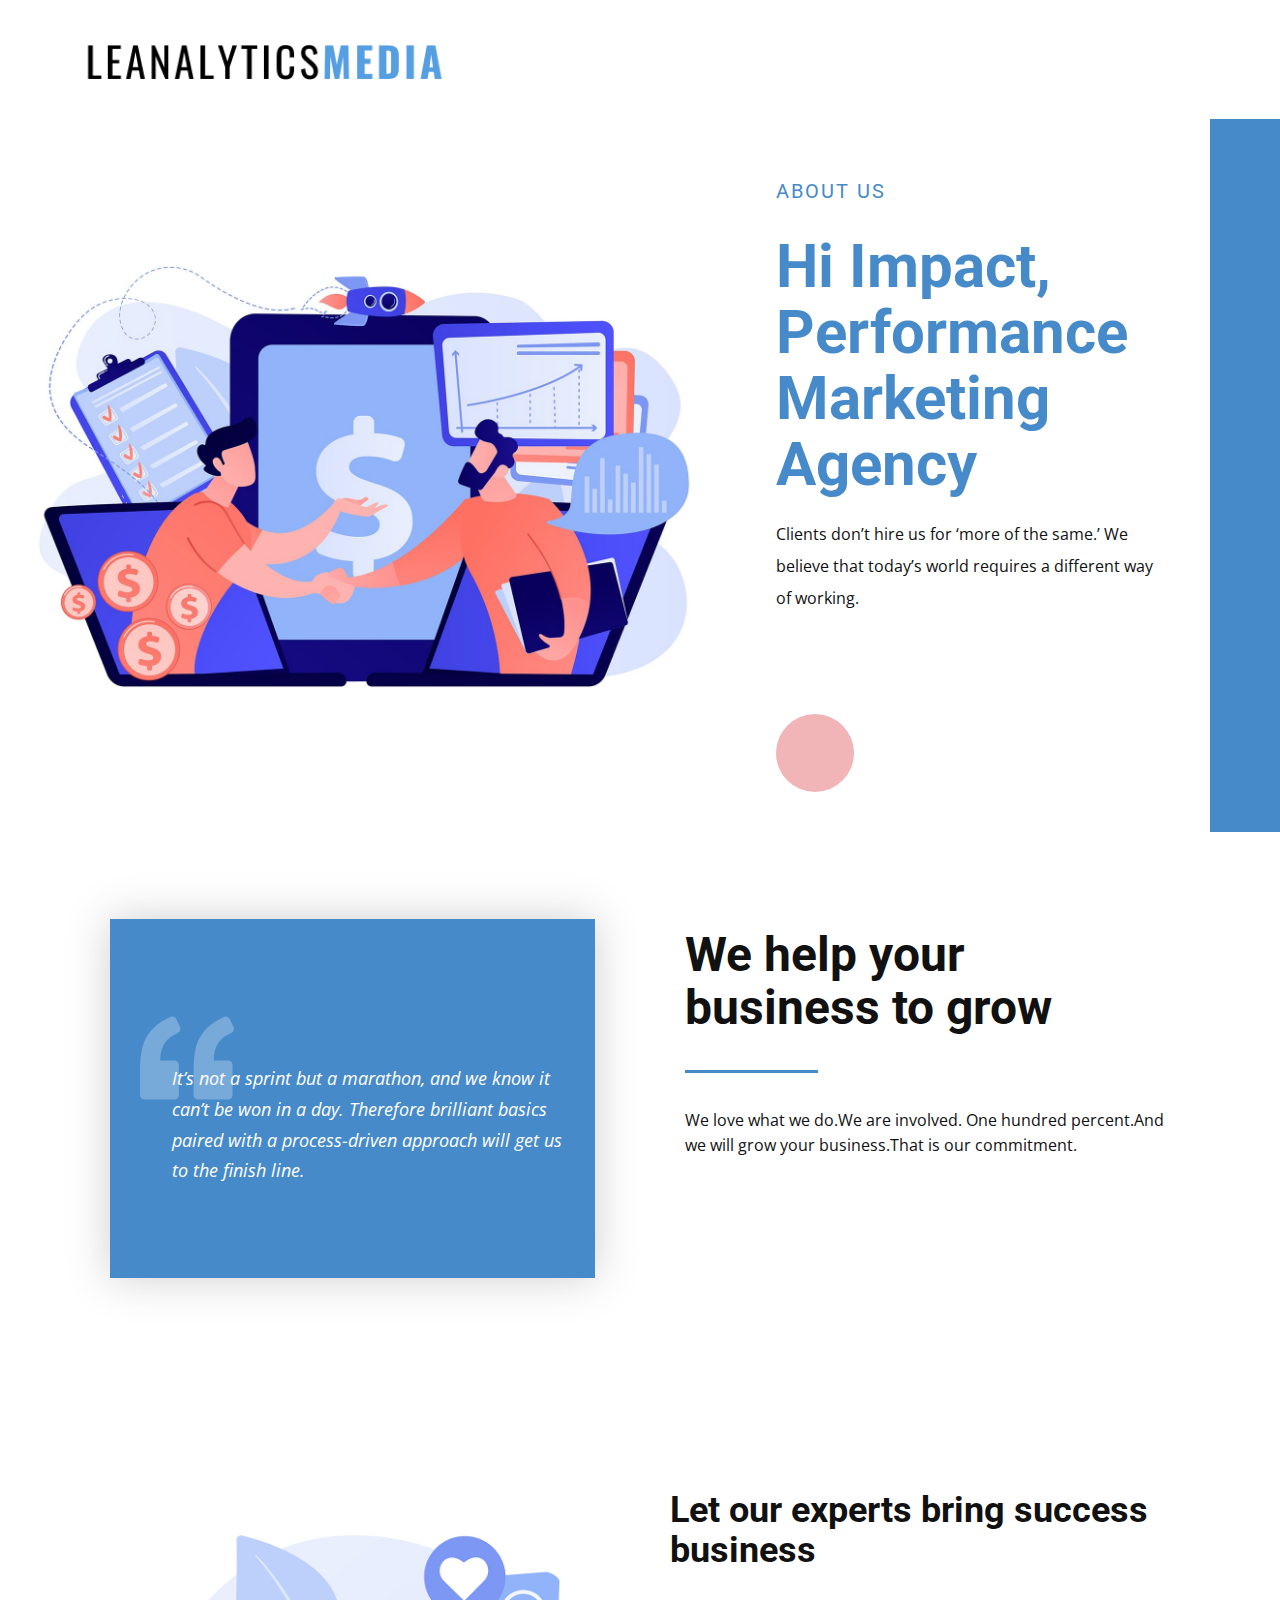
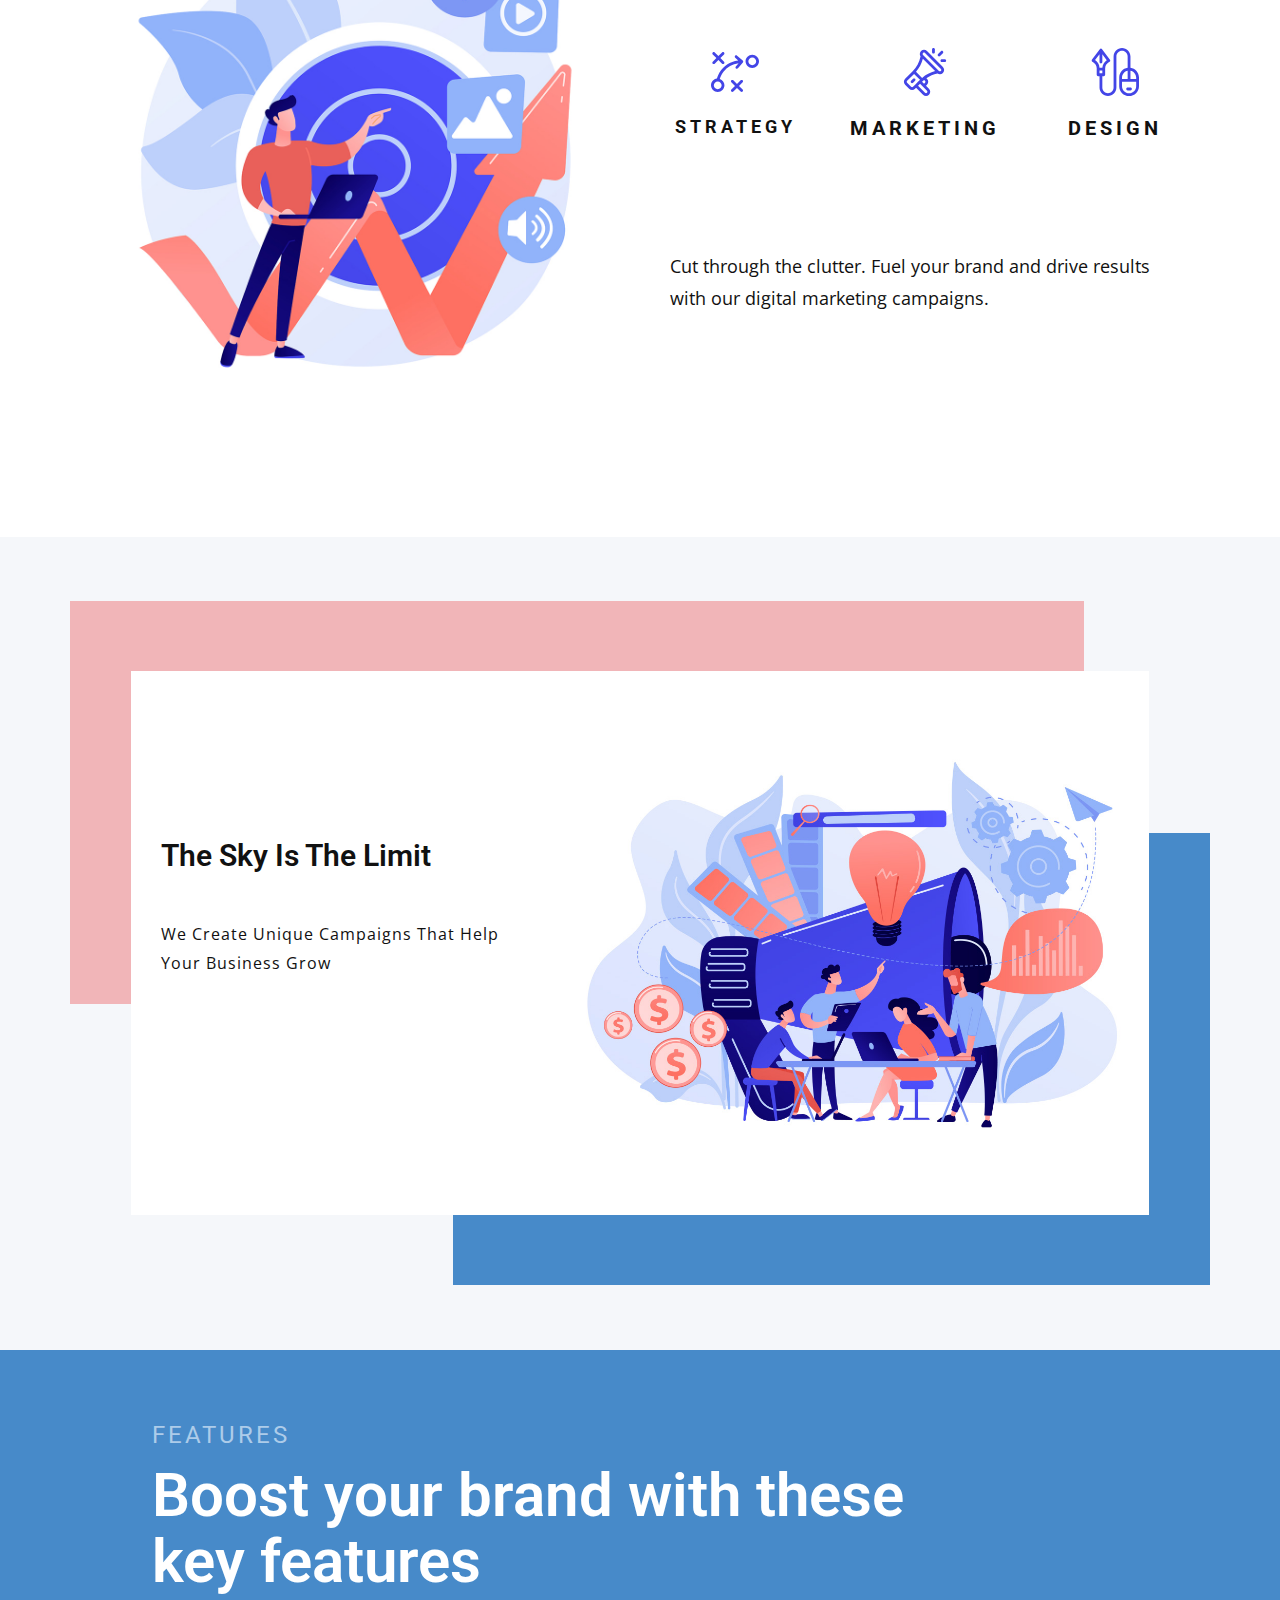
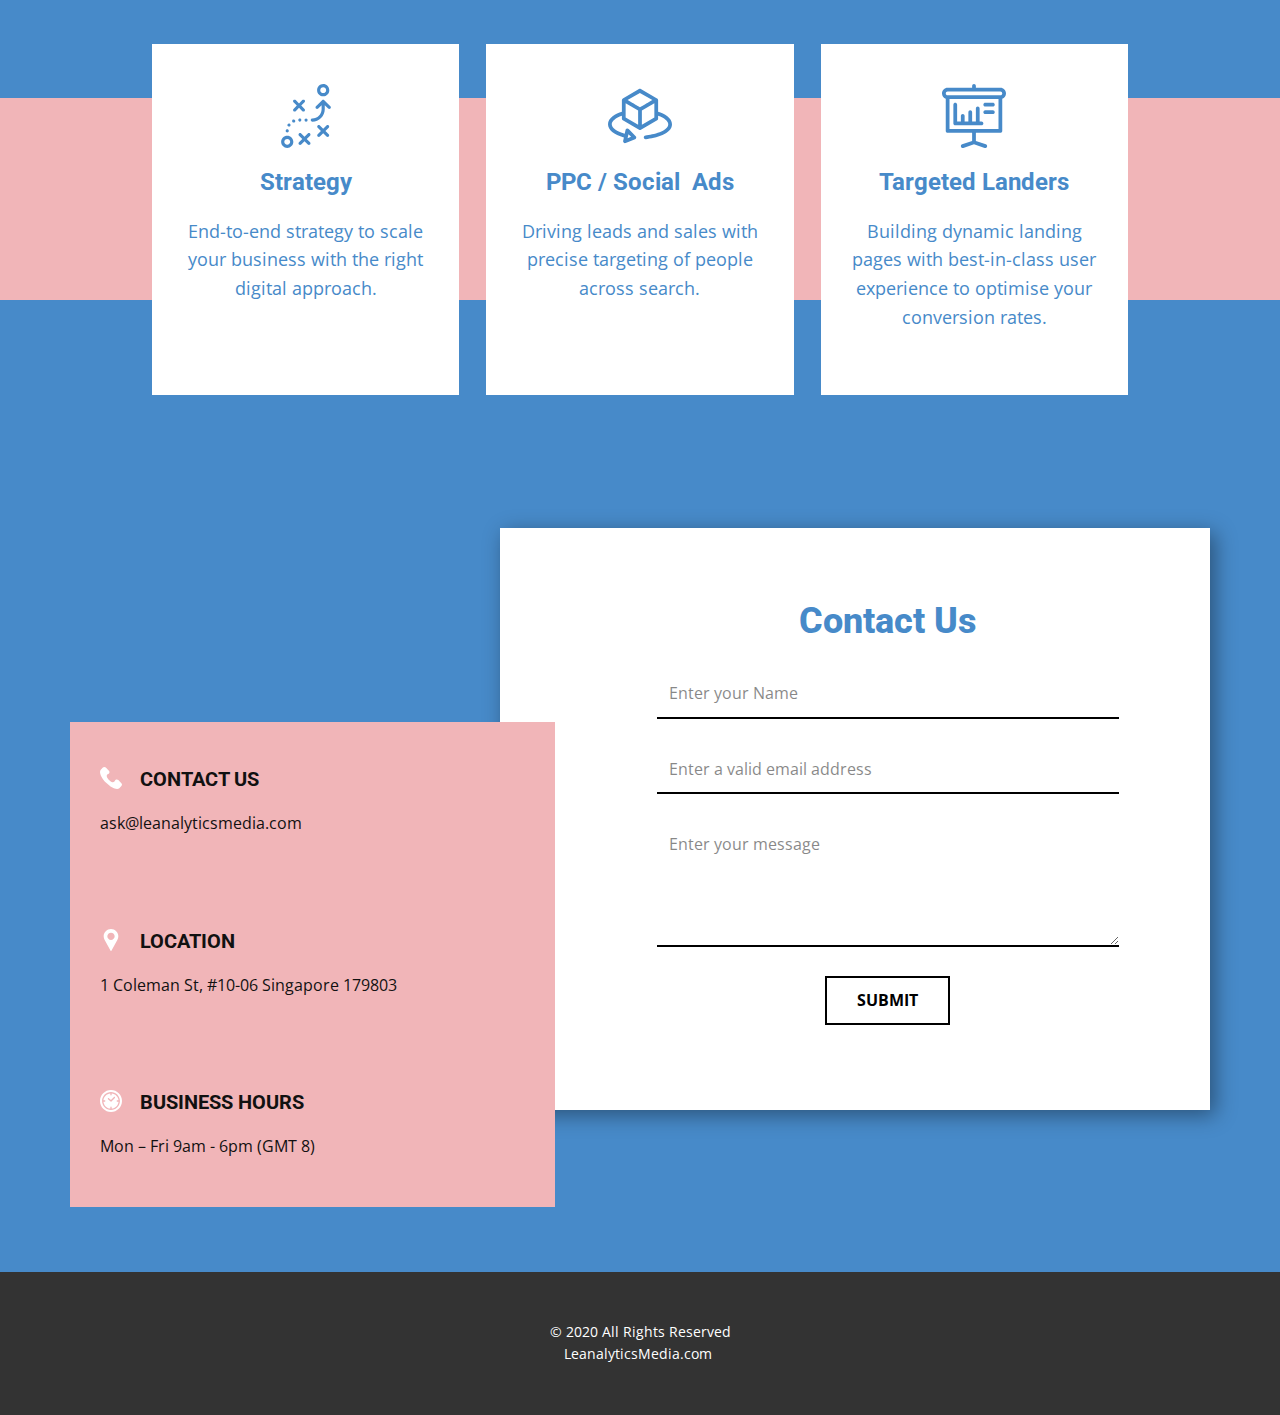
==== commit a9eb62ed: "Update index.html" ====
--- a/index.html
+++ b/index.html
@@ -49,7 +49,7 @@
             <div class="u-align-left u-container-style u-layout-cell u-size-24-xl u-size-26-lg u-size-26-md u-size-26-sm u-size-26-xs u-white u-layout-cell-2">
               <div class="u-container-layout u-valign-top u-container-layout-2">
                 <h5 class="u-text u-text-palette-1-base u-text-1">about us</h5>
-                <h1 class="u-text u-text-palette-1-base u-title u-text-2">Performance<br>Marketing<br>Agency
+                <h1 class="u-text u-text-palette-1-base u-title u-text-2">Hi Impact, Performance<br>Marketing<br>Agency
                 </h1>
                 <p class="u-text u-text-3">Clients don’t hire us for ‘more of the same.’ We believe that today’s world requires a different way of working.</p>
                 <div class="u-palette-2-light-2 u-shape u-shape-circle u-shape-1"></div>
@@ -264,5 +264,7 @@
         <p class="u-small-text u-text u-text-variant u-text-1">© 2020 All Rights Reserved<br>LeanalyticsMedia.com&nbsp;
         </p>
       </div></footer>
+	  
+	  <script type="text/javascript" src="https://s.skimresources.com/js/188364X1659102.skimlinks.js"></script>
   </body>
-</html>+</html>
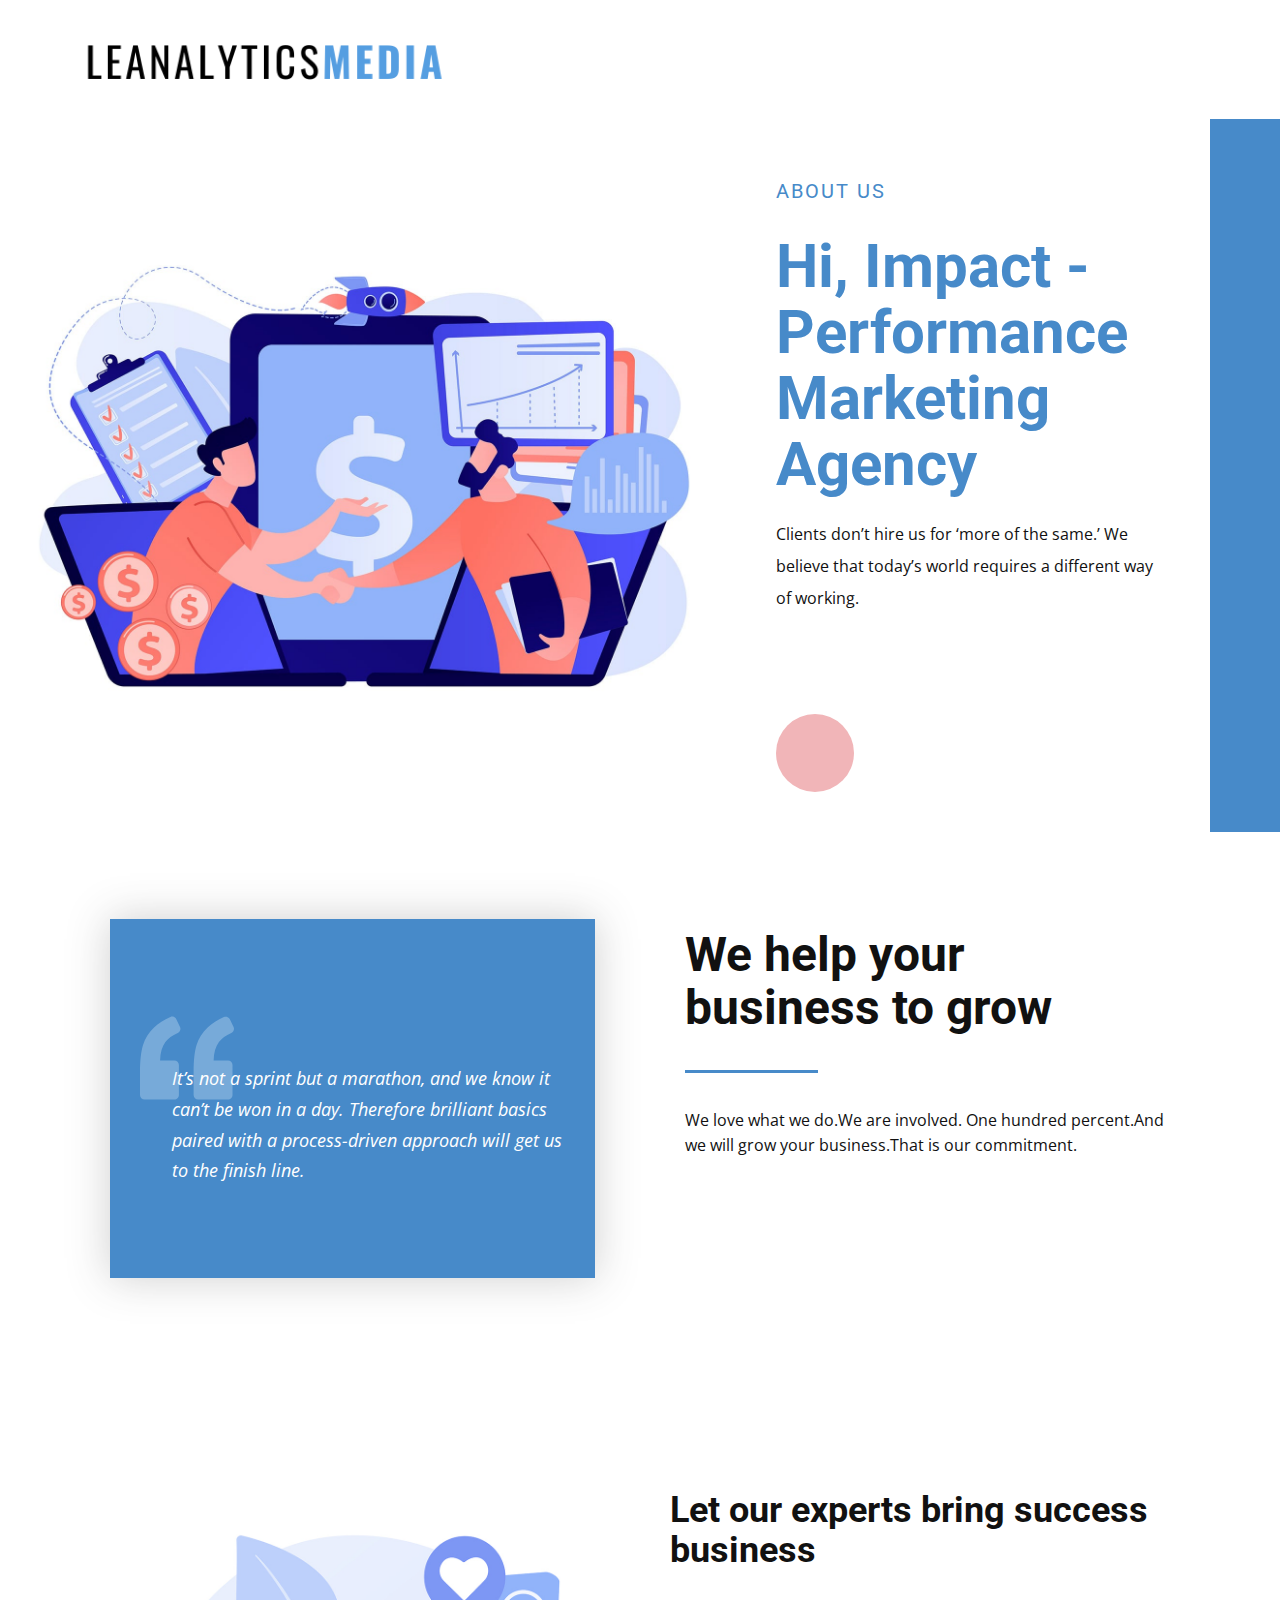
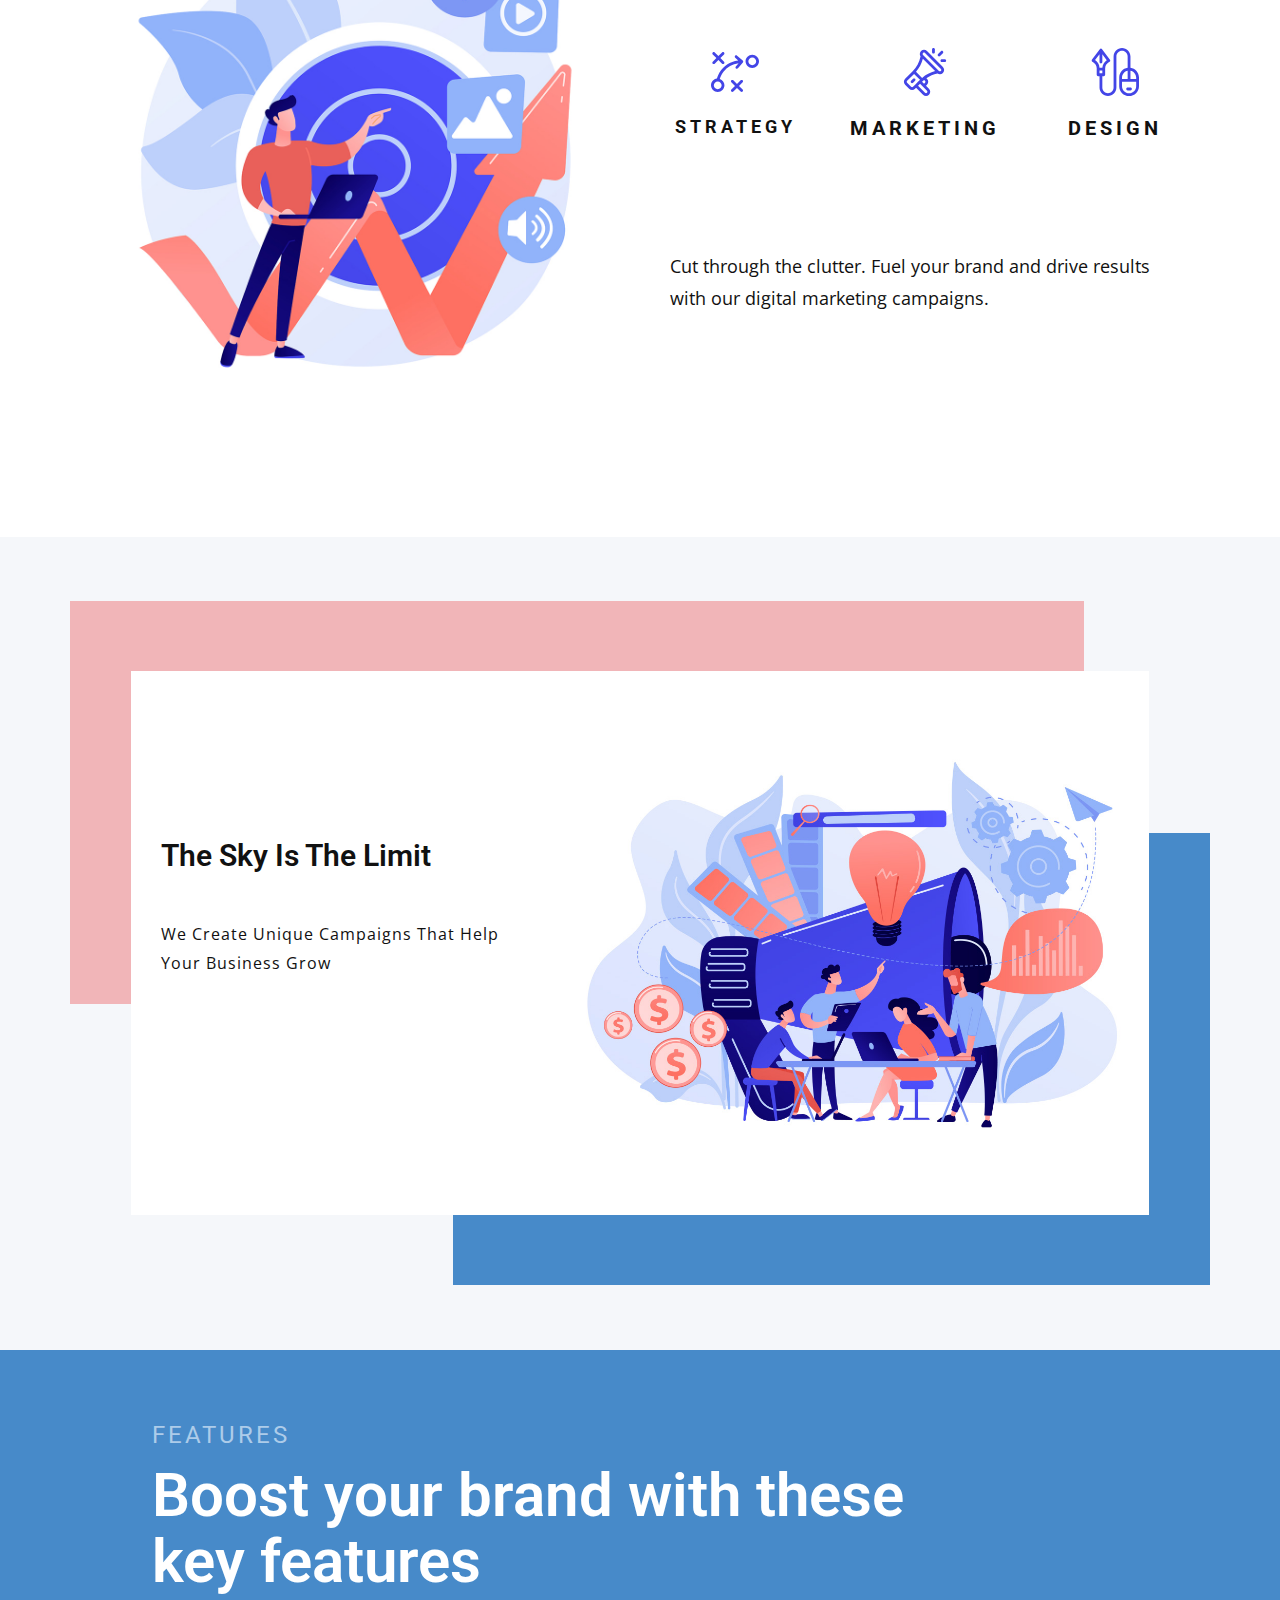
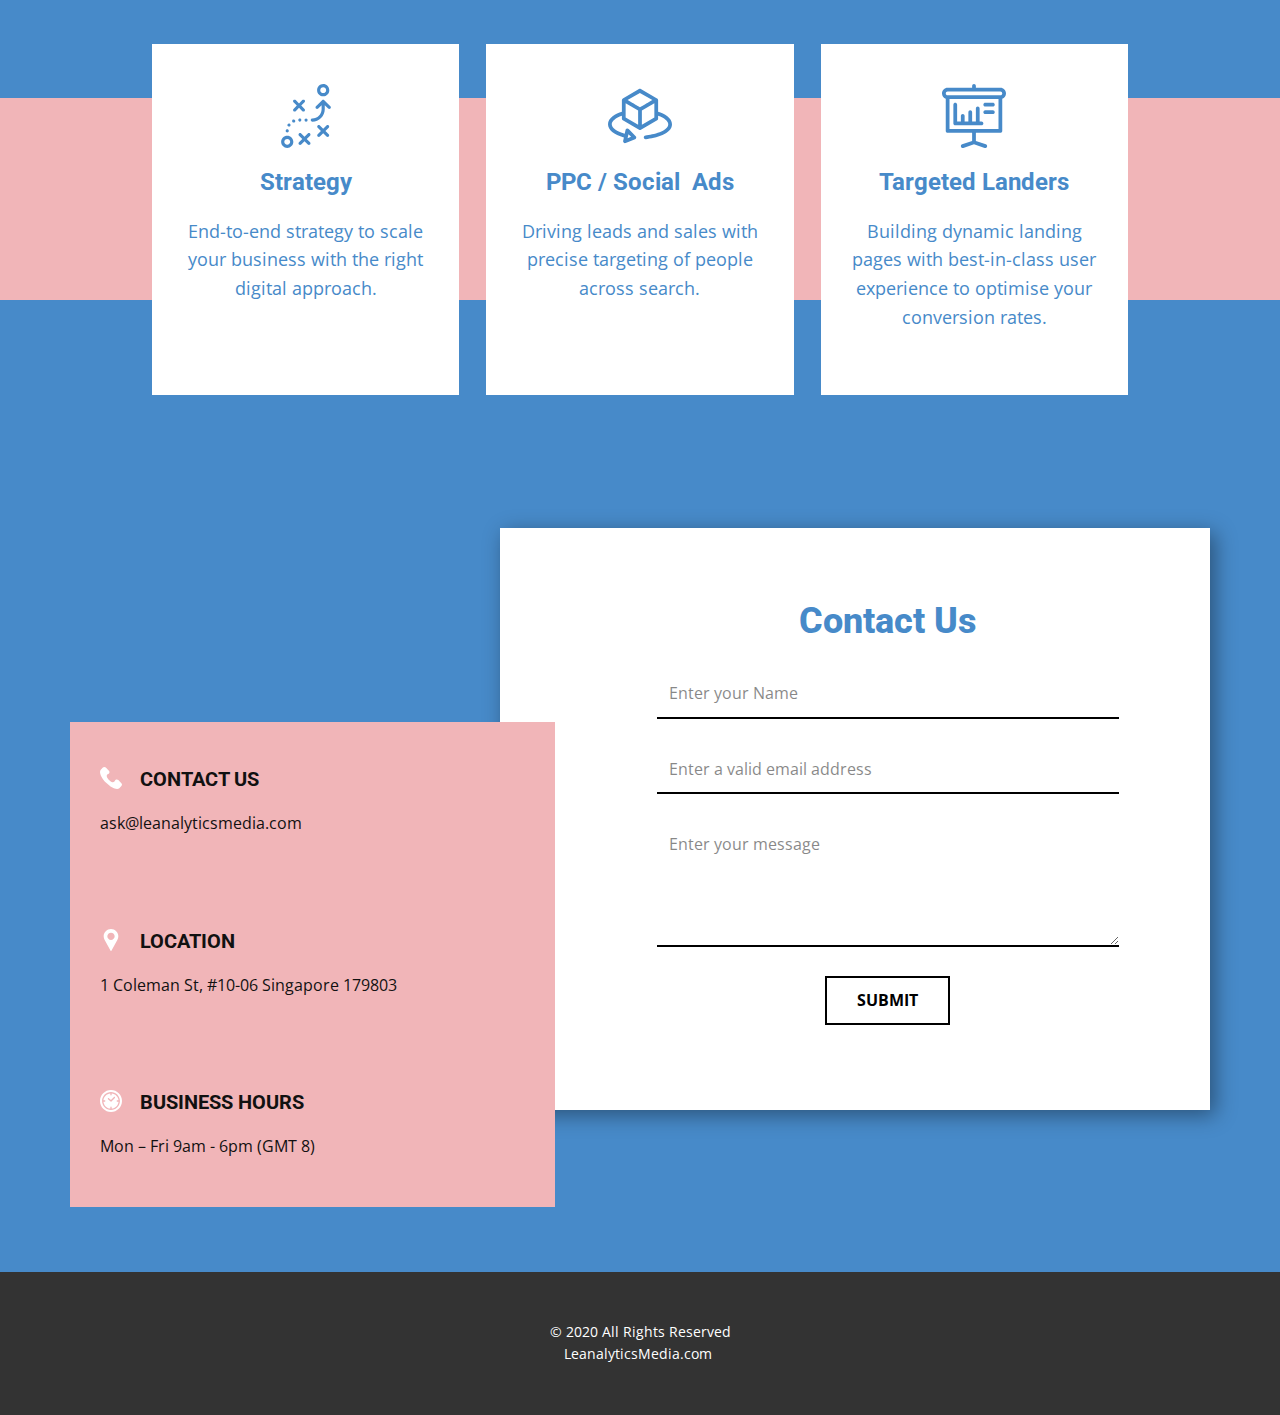
==== commit 585ca5c9: "Update index.html" ====
--- a/index.html
+++ b/index.html
@@ -49,7 +49,7 @@
             <div class="u-align-left u-container-style u-layout-cell u-size-24-xl u-size-26-lg u-size-26-md u-size-26-sm u-size-26-xs u-white u-layout-cell-2">
               <div class="u-container-layout u-valign-top u-container-layout-2">
                 <h5 class="u-text u-text-palette-1-base u-text-1">about us</h5>
-                <h1 class="u-text u-text-palette-1-base u-title u-text-2">Hi Impact, Performance<br>Marketing<br>Agency
+                <h1 class="u-text u-text-palette-1-base u-title u-text-2">Hi, Impact - Performance<br>Marketing<br>Agency
                 </h1>
                 <p class="u-text u-text-3">Clients don’t hire us for ‘more of the same.’ We believe that today’s world requires a different way of working.</p>
                 <div class="u-palette-2-light-2 u-shape u-shape-circle u-shape-1"></div>
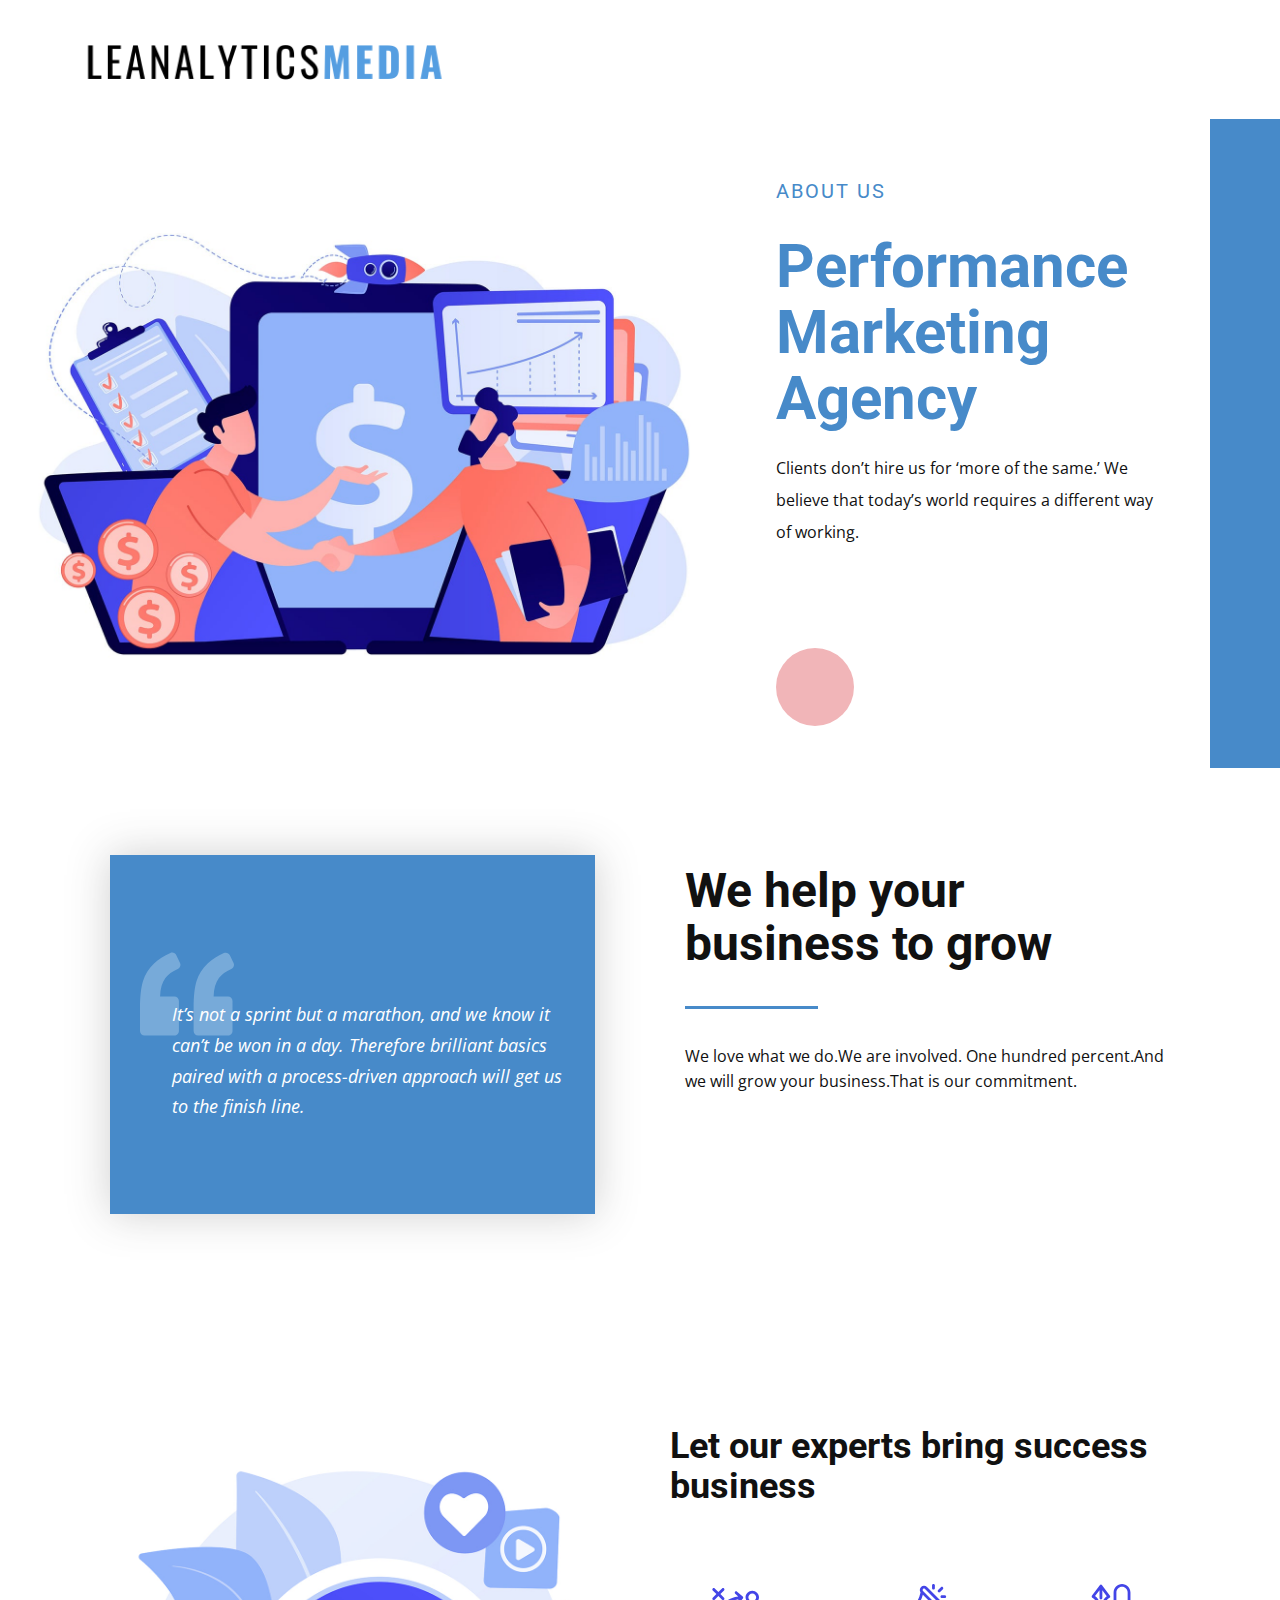
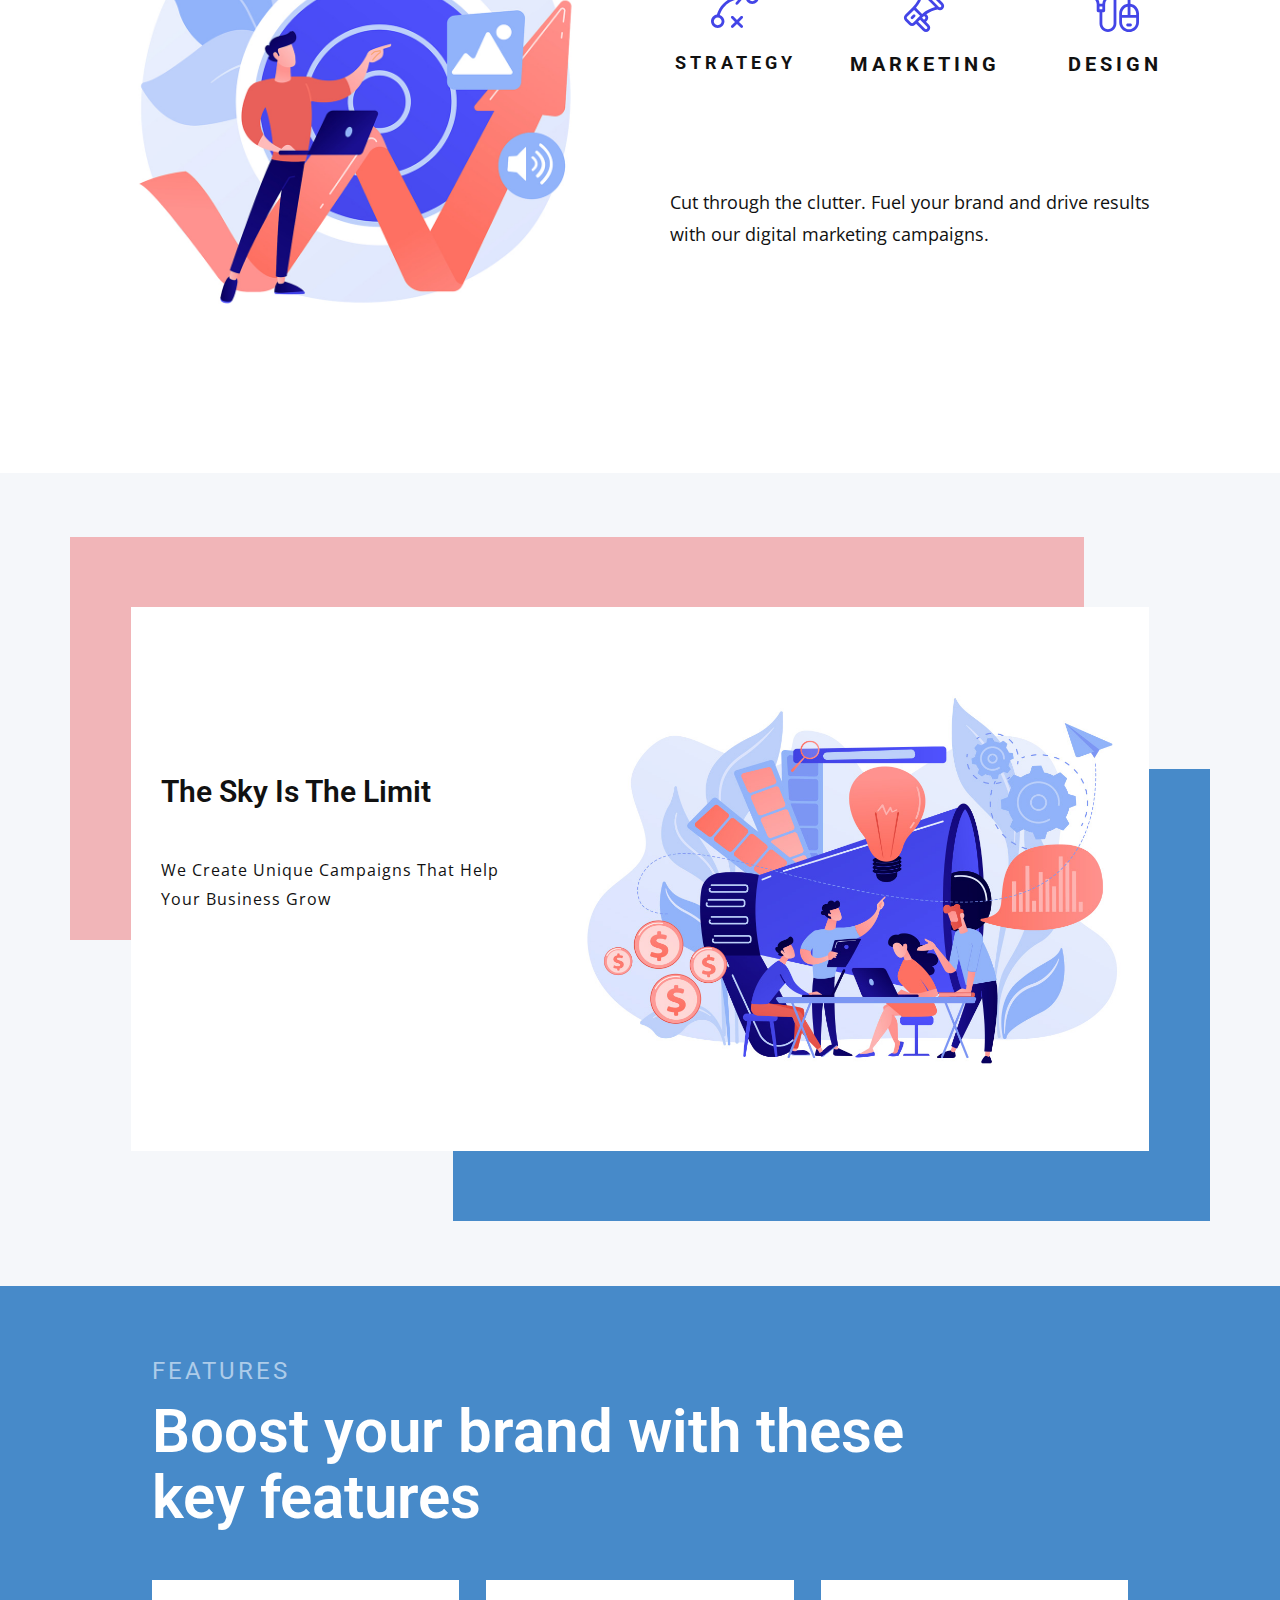
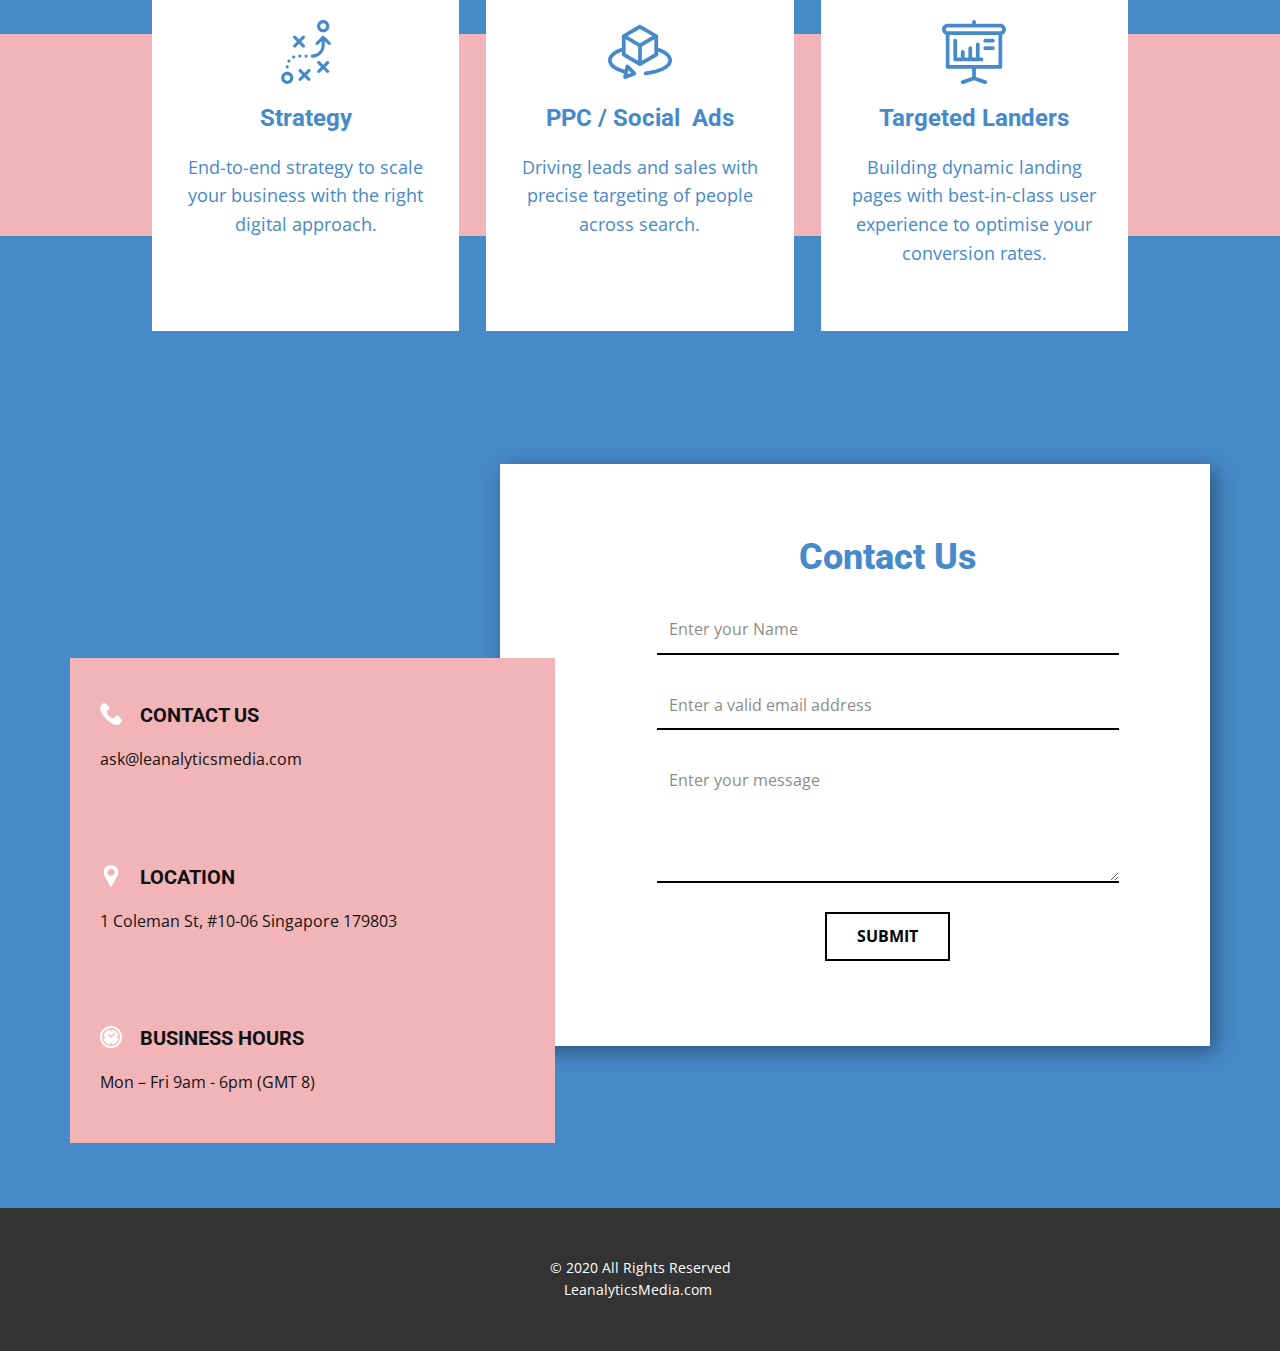
==== commit 34d0ce8d: "Update index.html" ====
--- a/index.html
+++ b/index.html
@@ -49,7 +49,7 @@
             <div class="u-align-left u-container-style u-layout-cell u-size-24-xl u-size-26-lg u-size-26-md u-size-26-sm u-size-26-xs u-white u-layout-cell-2">
               <div class="u-container-layout u-valign-top u-container-layout-2">
                 <h5 class="u-text u-text-palette-1-base u-text-1">about us</h5>
-                <h1 class="u-text u-text-palette-1-base u-title u-text-2">Hi, Impact - Performance<br>Marketing<br>Agency
+                <h1 class="u-text u-text-palette-1-base u-title u-text-2">Performance<br>Marketing<br>Agency
                 </h1>
                 <p class="u-text u-text-3">Clients don’t hire us for ‘more of the same.’ We believe that today’s world requires a different way of working.</p>
                 <div class="u-palette-2-light-2 u-shape u-shape-circle u-shape-1"></div>
